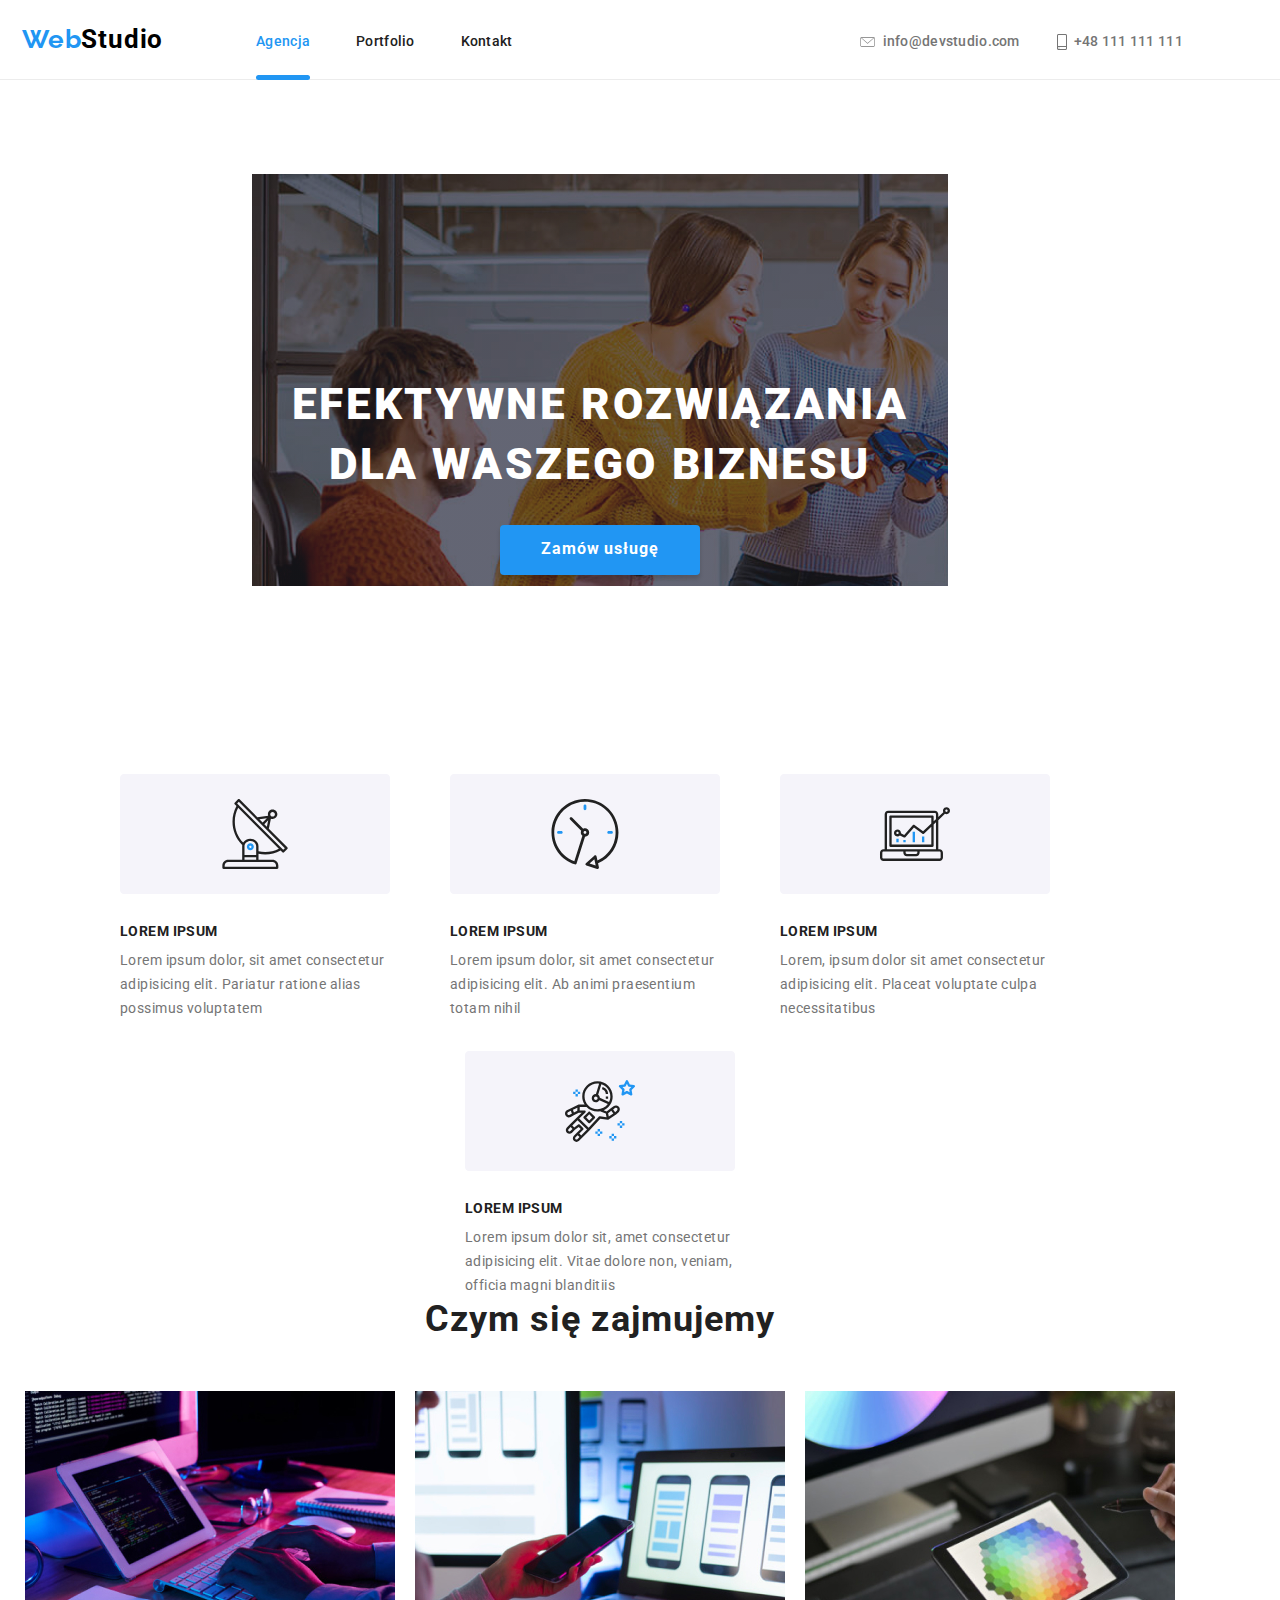
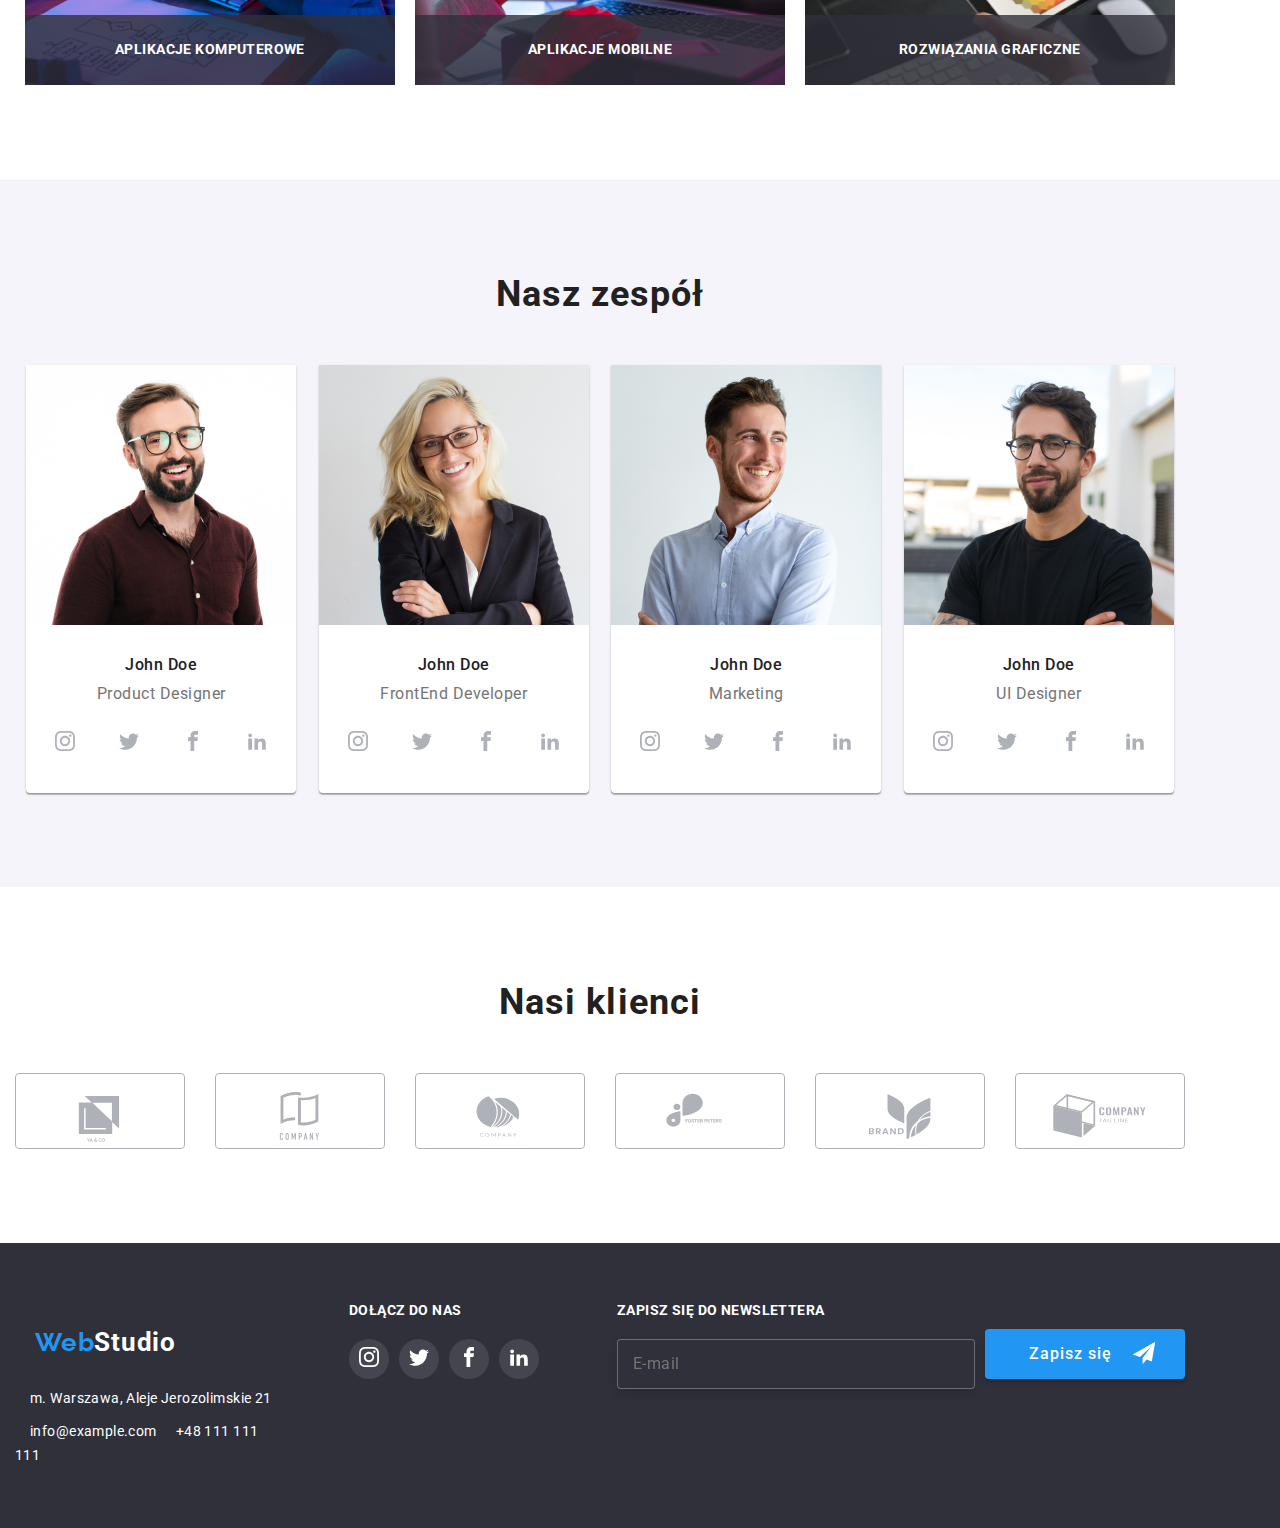
==== index.html @ b89a32fb "HW 08" ====
<!DOCTYPE html>
<html lang="pl">

<head>
    <meta charset="utf-8">
    <meta http-equiv="X-UA-Compatible" content="IE=edge">
    <meta name="viewport" content="width=device-width, initial-scale=1.0">
    <link rel="stylesheet" href="https://cdnjs.cloudflare.com/ajax/libs/modern-normalize/1.0.0/modern-normalize.min.css">
    <link rel="preconnect" href="https://fonts.googleapis.com"> 
    <link rel="preconnect" href="https://fonts.gstatic.com" crossorigin> 
    <link href="https://fonts.googleapis.com/css2?family=Anek+Latin:wght@700&family=Raleway:wght@700&family=Roboto:wght@400;500;700;900&display=swap" rel="stylesheet">
    <link rel="stylesheet" href="css/main.min.css">
    <title>WebStudio</title>
</head>

<body class="center">
    
    <!--HEADER-->

    <header class="header">
        <div class="container header__links">
            <a class="logo" href="index.html" target="_self"><span class="logo__link">Web</span>Studio</a>
            <nav class="nav">    
                <ul class="nav-list list">
                    <li>
                        <a class="nav-list__item nav-list__item--active" href="index.html">Agencja</a>
                    </li>
                    <li>
                        <a class="nav-list__item" href="portfolio.html" target="_self">Portfolio</a>
                    </li>
                    <li>
                        <a class="nav-list__item" href="#">Kontakt</a>
                    </li>
                </ul>
            </nav>
            <div>
                <ul class="contacts list">
                    <li> 
                        <a class="contacts__link" href="mailto:info@devstudio.com">
                            <svg class="icon contacts__icon--mail" width="25" height="20" viewBox="0 0 25 20">
                                <use href="./images/icons.svg#icon-mail-envelope-closed"></use>
                            </svg>
                            info@devstudio.com
                        </a>
                    </li>
                    <li>
                        <a class="contacts__link" href="tel:+48111111111"> 
                            <svg class="icon contacts__icon" width="20" height="16" viewBox="0 0 20 16">
                                <use href="./images/icons.svg#icon-smartphone"></use>
                            </svg>
                            +48 111 111 111
                        </a>
                    </li>
                </ul>
            </div>
            <button type="button" class="js-open-menu"><svg class="menu__open-btn"><use href="./images/icons.svg#icon-menu_40px"></use></svg></button>
        </div>

        <!-- MENU MOBILE-->

        <div class="js-menu-container">
            <button type="button" class="js-close-menu"><svg class="menu__button-icon"><use href="./images/icons.svg#icon-close-24px"></use></svg></button>  
            <nav>
                <ul class="mobile-nav">
                    <li><a href="index.html"class="mobile-nav__item">Agencja</a></li>
                    <li><a href="portfolio.html"class="mobile-nav__item">Portfolio</a></li>
                    <li><a href="#" class="mobile-nav__item">Kontakt</a></li>
                </ul>
            </nav>
            <div>
                <ul>
                    <li>
                        <a href="tel:+48111111111" class="menu__contact menu__contact--tel">+48 111 111 111</a>
                    </li>
                    <li>
                        <a href="mailto:info@devstudio.com" class="menu__contact menu__contact--mail">info@devstudio.com</a>
                    </li>
                </ul>
            </div>
            <ul class="menu__socials">
                <li><a href="#" class="menu__socials--item menu__socials--item-first">Instagram</a></li>
                <li><a href="#" class="menu__socials--item">Twitter</a></li>
                <li><a href="#" class="menu__socials--item">Facebook</a></li>
                <li><a href="#" class="menu__socials--item menu__socials--item-last">LinkedIn</a></li>
            </ul>        
        </div>
    </header>

    <!--GŁÓWNA ZAWARTOŚĆ STRONY-->
    
    <main>
        <div class="container">
            <section class="solution section">
                <div class="solution__background">
                    <h1 class="solution__header">EFEKTYWNE ROZWIĄZANIA DLA WASZEGO BIZNESU</h1>
                    <button class="solution-button" type="button"data-modal-open>Zamów usługę </button>
                </div>
                <div class="modal is-hidden" data-modal>
                    <section class="modal__content">
                        <button class="modal-exit" data-modal-close>X</button>
                        <h2 class="modal__title">Zostaw swoje dane w formularzu poniżej</h2>
                        <form name="signup-form" autocomplete="on">
                            <label>
                                <span class="modal__text">Imię</span>
                                <input type="text" name="name" class="modal__box"/>
                                <svg class="modal__name-icon">
                                    <use href="./images/icons.svg#icon-person-black-18dp-1"></use>
                                </svg>
                            </label>
                            <label>
                                <span class="modal__text">Telefon</span>
                                <input type="tel" name="phone" class="modal__box"/>
                                <svg class="modal__phone-icon">
                                    <use href="./images/icons.svg#icon-phone-black-18dp-1"></use>
                                </svg>
                            </label> 
                            <label>
                                <span class="modal__text">Email</span>
                                <input type="email" name="email" class="modal__box"/>
                                <svg class="modal__email-icon">
                                    <use href="./images/icons.svg#icon-email-black-18dp-1"></use>
                                </svg>
                            </label>
                            <label>
                                <span class="modal__text">Komentarz</span>   
                                <textarea name="feedback" rows="6" placeholder="Wprowadź tekst" class="modal__textarea"></textarea>
                            </label>
                            <label class="modal-checkbox">
                                <span class="modal-checkbox__text">Oświadczam iż akceptuję <a href="" class="modal-checkbox__link">Regulamin</a> i <a href="" class="modal-checkbox__link">Politykę Prywatności</a>.</span>
                                <input type="checkbox" name="statut" value="Oświadczam iż akceptuję Regulamin i Politykę Prywatności."/>
                                <span class="checkmark">
                                    <svg class="modal-checkbox__icon" viewbox="0 0 34 32">
                                        <use href="./images/icons.svg#icon-icon-check"></use>
                                    </svg>
                                </span>
                            </label>
                            <div class="modal-button">
                                <button type="submit" class="modal-button__label">Wyślij</button>
                            </div>
                        </form>
                    </section>
                </div>
            </section>
        </div>        

        <section class="lorem section">
            <div class="container">
                <ul class="lorem__list list">
                    <li class="lorem__item">
                        <div class="lorem__icon">
                            <svg width="270" height="120" viewBox="0 0 72 32">
                                <use href="./images/icons.svg#icon-Group-1"></use>
                            </svg>
                        </div>
                        <h4 class="lorem__title">LOREM IPSUM</h4>
                        <p class="lorem__description">
                        Lorem ipsum dolor, sit amet consectetur adipisicing elit. Pariatur ratione alias possimus voluptatem </p>
                    </li>
                    <li class="lorem__item">
                        <div class="lorem__icon">
                            <svg width="270" height="120" viewBox="0 0 72 32">
                                <use href="./images/icons.svg#icon-Group-2"></use>
                            </svg>
                        </div>
                        <h4 class="lorem__title">LOREM IPSUM</h4>
                        <p class="lorem__description">
                        Lorem ipsum dolor, sit amet consectetur adipisicing elit. Ab animi praesentium totam nihil</p>
                    </li>
                    <li class="lorem__item">
                        <div class="lorem__icon">
                            <svg width="270" height="120" viewBox="0 0 72 32">
                                <use href="./images/icons.svg#icon-Group-3"></use>
                            </svg>
                        </div>
                        <h4 class="lorem__title">LOREM IPSUM</h4>
                        <p class="lorem__description">
                        Lorem, ipsum dolor sit amet consectetur adipisicing elit. Placeat voluptate culpa necessitatibus</p>
                    </li>
                    <li class="lorem__item">
                        <div class="lorem__icon">
                            <svg width="270" height="120" viewBox="0 0 72 32">
                                <use href="./images/icons.svg#icon-Group-4"></use>
                            </svg>
                        </div>
                        <h4 class="lorem__title">LOREM IPSUM</h4>
                        <p class="lorem__description">
                        Lorem ipsum dolor sit, amet consectetur adipisicing elit. Vitae dolore non, veniam, officia magni blanditiis </p>
                    </li>
                </ul>
            </div>
        </section> 
        
        <section class="specialize section">
            <div class="container">
                <h2 class="specialize__title">Czym się zajmujemy</h2>
                <ul class="specialize__list list">
                    <li>
                        <figure class="specialize__img">
                            <img 
                            src="./images/img-5.jpg"
                            alt="programowanie strony"
                            srcset="./images/desktop_computer-application.jpg 1x, ./images/desktop_computer-application@2x.jpg 2x"
                            width="370"
                            height="294"/>
                            <figcaption class="specialize__desc">Aplikacje komputerowe</figcaption>
                        </figure>
                    </li>
                    <li>
                        <figure class="specialize__img">
                            <img 
                            src="./images/img-2.jpg"
                            alt="sprawdzanie na innych urządzeniach"
                            srcset="./images/desktop_mobile-application.jpg 1x, ./images/desktop_mobile-application@2x.jpg 2x"
                            width="370"
                            height="294"/>
                            <figcaption class="specialize__desc">Aplikacje mobilne</figcaption>
                        </figure>
                    </li>
                    <li>
                        <figure class="specialize__img">
                            <img 
                            src="./images/img-6.jpg"
                            alt="sprawdzanie kolorów"
                            srcset="./images/desktop_grafika.jpg 1x, ./images/desktop_grafika@2x.jpg 2x"
                            width="370"
                            height="294"/>
                            <figcaption class="specialize__desc">Rozwiązania graficzne</figcaption>
                        </figure>
                    </li>
                </ul>
            </div>
        </section>

       <!--Nasz zespół-->

        <section class="team section">
            <div class="container">
                <h2 class="team__title">Nasz zespół</h2>
                <ul class="team__list list">
                    <li class="team__item">
                        <figure>
                            <picture>
                                <source srcset="./images/product-designer/mobile_product-designer.jpg 1x, ./images/product-designer/mobile_product-designer@2x.jpg 2x" media="(max-width:767px)"/>
                                <source srcset="./images/product-designer/tablet_product-designer.jpg 1x, ./images/product-designer/tablet_product-designer@2x.jpg 2x" media="(max-width:1199px)"/>
                                <source srcset="./images/product-designer/desktop_product-designer.jpg 1x, ./images/product-designer/desktop_product-designer@2x.jpg 2x" media="(min-width:1200px)"/>   
                                <img class="no-gap team__media" src="./images/product-designer/mobile_product-designer.jpg" alt="team-product-designer"/> 
                            </picture>
                            <figcaption>
                                <h4 class="team-member">John Doe</h4>
                                <p class="team-member__description">Product Designer</p>
                            </figcaption>
                            <div>
                                <ul class="social-media">
                                    <li class="social-media__item">
                                        <svg class="social-media__logo" width="20px" height="20px" viewBox="0 0 32 32">
                                            <use href="./images/icons.svg#icon-instagram"></use>
                                        </svg>
                                    </li>
                                    <li class="social-media__item">
                                        <svg class="social-media__logo" width="20px" height="20px" viewBox="0 0 32 32">
                                            <use href="./images/icons.svg#icon-twitter"></use>
                                        </svg>
                                    </li>
                                    <li class="social-media__item">
                                        <svg class="social-media__logo" width="20px" height="20px" viewBox="0 0 32 32">
                                            <use href="./images/icons.svg#icon-facebook"></use>
                                        </svg>
                                    </li>
                                    <li class="social-media__item">
                                        <svg class="social-media__logo" width="20px" height="20px" viewBox="0 0 32 32">
                                            <use href="./images/icons.svg#icon-linkedin2"></use>
                                        </svg>
                                    </li>
                                </ul>
                            </div>
                        </figure>
                    </li>
                    <li class="team__item">
                        <figure>
                            <picture>
                                <source srcset="./images/frontend-developer/mobile_frontend-developer.jpg 1x, ./images/frontend-developer/mobile_frontend-developer@2x.jpg 2x" media="(max-width:767px)"/>
                                <source srcset="./images/frontend-developer/tablet_frontend-developer.jpg 1x, ./images/frontend-developer/tablet_frontend-developer@2x.jpg 2x" media="(max-width:1199px)"/>
                                <source srcset="./images/frontend-developer/desktop_frontend-developer.jpg 1x, ./images/frontend-developer/desktop_frontend-developer@2x.jpg 2x" media="(min-width:1200px)"/>
                                <img class="no-gap team__media" src="./images/frontend-developer/mobile_frontend-developer.jpg" alt="Kobieta - Programista Frontendu"/>
                            </picture>
                            <figcaption>
                                <h4 class="team-member">John Doe</h4>
                                <p class="team-member__description">FrontEnd Developer</p>
                            </figcaption>
                            <div>
                                <ul class="social-media">
                                    <li class="social-media__item">
                                        <svg class="social-media__logo" width="20px" height="20px" viewBox="0 0 32 32">
                                            <use href="./images/icons.svg#icon-instagram"></use>
                                        </svg>
                                    </li>
                                    <li class="social-media__item">
                                        <svg class="social-media__logo" width="20px" height="20px" viewBox="0 0 32 32">
                                            <use href="./images/icons.svg#icon-twitter"></use>
                                        </svg>
                                    </li>
                                    <li class="social-media__item">
                                        <svg class="social-media__logo" width="20px" height="20px" viewBox="0 0 32 32">
                                            <use href="./images/icons.svg#icon-facebook"></use>
                                        </svg>
                                    </li>
                                    <li class="social-media__item">
                                        <svg class="social-media__logo" width="20px" height="20px" viewBox="0 0 32 32">
                                            <use href="./images/icons.svg#icon-linkedin2"></use>
                                        </svg>
                                    </li>
                                </ul>
                            </div>
                        </figure>
                    </li>
                    <li class="team__item">
                        <figure>
                            <picture>
                                <source srcset="./images/marketing/mobile_marketing.jpg 1x, ./images/marketing/mobile_marketing@2x.jpg 2x" media="(max-width:767px)"/>
                                <source srcset="./images/marketing/tablet_marketing.jpg 1x, ./images/marketing/tablet_marketing@2x.jpg 2x" media="(max-width:1199px)"/>
                                <source srcset="./images/marketing/desktop_marketing.jpg 1x, ./images/marketing/desktop_marketing@2x.jpg 2x" media="(min-width:1200px)"/>
                                <img class="no-gap team__media" src="./images/marketing/mobile_marketing.jpg" alt="John Doe - Marketingowiec"/>
                            </picture>
                            <figcaption>
                                <h4 class="team-member">John Doe</h4>
                                <p class="team-member__description">Marketing</p>
                            </figcaption>
                            <div>
                                <ul class="social-media">
                                    <li class="social-media__item">
                                        <svg class="social-media__logo" width="20px" height="20px" viewBox="0 0 32 32">
                                            <use href="./images/icons.svg#icon-instagram"></use>
                                        </svg>
                                    </li>
                                    <li class="social-media__item">
                                        <svg class="social-media__logo" width="20px" height="20px" viewBox="0 0 32 32">
                                            <use href="./images/icons.svg#icon-twitter"></use>
                                        </svg>
                                    </li>
                                    <li class="social-media__item">
                                        <svg class="social-media__logo" width="20px" height="20px" viewBox="0 0 32 32">
                                            <use href="./images/icons.svg#icon-facebook"></use>
                                        </svg>
                                    </li>
                                    <li class="social-media__item">
                                        <svg class="social-media__logo" width="20px" height="20px" viewBox="0 0 32 32">
                                            <use href="./images/icons.svg#icon-linkedin2"></use>
                                        </svg>
                                    </li>
                                </ul>
                            </div>    
                        </figure>
                    </li>
                    <li class="team__item">
                        <figure>
                            <picture>
                                <source srcset="./images/ui-designer/mobile_ui-designer.jpg 1x, ./images/ui-designer/mobile_ui-designer@2x.jpg 2x" media="(max-width:767px)"/>
                                <source srcset="./images/ui-designer/tablet_ui-designer.jpg 1x, ./images/ui-designer/tablet_ui-designer@2x.jpg 2x" media="(max-width:1199px)"/>
                                <source srcset="./images/ui-designer/desktop_ui-designer.jpg 1x, ./images/ui-designer/desktop_ui-designer@2x.jpg 2x" media="(min-width:1200px)"/>
                                <img class="no-gap team__media" src="./images/ui-designer/mobile_ui-designer.jpg" alt="John Doe - Designer UI"/>
                            </picture>
                            <figcaption>
                                <h4 class="team-member">John Doe</h4>
                                <p class="team-member__description">UI Designer</p>
                            </figcaption>
                            <div>
                                <ul class="social-media">
                                    <li class="social-media__item">
                                        <svg class="social-media__logo" width="20px" height="20px" viewBox="0 0 32 32">
                                            <use href="./images/icons.svg#icon-instagram"></use>
                                        </svg>
                                    </li>
                                    <li class="social-media__item">
                                        <svg class="social-media__logo" width="20px" height="20px" viewBox="0 0 32 32">
                                            <use href="./images/icons.svg#icon-twitter"></use>
                                        </svg>
                                    </li>
                                    <li class="social-media__item">
                                        <svg class="social-media__logo" width="20px" height="20px" viewBox="0 0 32 32">
                                            <use href="./images/icons.svg#icon-facebook"></use>
                                        </svg>
                                    </li>
                                    <li class="social-media__item">
                                        <svg class="social-media__logo" width="20px" height="20px" viewBox="0 0 32 32">
                                            <use href="./images/icons.svg#icon-linkedin2"></use>
                                        </svg>
                                    </li>
                                </ul>
                            </div>
                        </figure>
                    </li>
                </ul>
            </div>
        </section> 

    <!--Nasi klienci-->

        <section class="clients section">
            <div class="container">
                <h2 class="clients__title">Nasi klienci</h2>
                <ul class="clients__list list">
                    <li class="clients__item">
                        <svg width="168" height="74">
                            <use href="./images/icons.svg#icon-Client-1"></use>
                        </svg>
                    </li>
                    <li class="clients__item">
                        <svg width="168" height="74">
                            <use href="./images/icons.svg#icon-Client-2"></use>
                        </svg>
                    </li>
                    <li class="clients__item">
                        <svg width="168" height="74">
                            <use href="./images/icons.svg#icon-Client-3"></use>
                        </svg>
                    </li>
                    <li class="clients__item">
                        <svg width="168" height="74">
                            <use href="./images/icons.svg#icon-Client-4"></use>
                        </svg>
                    </li>
                    <li class="clients__item">
                        <svg width="168" height="74">
                            <use href="./images/icons.svg#icon-Client-5"></use>
                        </svg>
                    </li>
                    <li class="clients__item">
                        <svg width="168" height="74">
                            <use href="./images/icons.svg#icon-Client-6"></use>
                        </svg>
                    </li>
                </ul>
            </div>
        </section>
    </main>

    <!--FOOTER-->

    <footer class="footer">
        <div class="container footer-section">
            <ul class="footer-section__tablet">
                <li class="tablet__section">
                    <section>
                        <h2 class="footer-logo">
                            <a class="logo" href="index.html"><span class="logo__link">Web</span><span class="logo__link--white">Studio</span></a>
                        </h2>
                        <address class="footer__address"> m. Warszawa, Aleje Jerozolimskie 21</address>
                        <a class="footer-section__item--contact" href="mailto:info@example.com">info@example.com</a>
                        <a class="footer-section__item--contact" href="tel:+48111111111">+48 111 111 111</a>
                    </section>
                    <section class="footer__social-media">
                        <p class="footer__title">DOŁĄCZ DO NAS</p>
                        <div>
                            <ul class="footer__social-list list">
                                <li class="footer__social-item">
                                    <a>
                                        <svg width="20" height="20" viewBox="0 0 32 32">
                                            <use href="./images/icons.svg#icon-instagram"></use>
                                        </svg>
                                    </a>
                                </li>
                                <li class="footer__social-item">
                                    <a>
                                        <svg width="20" height="20" viewBox="0 0 32 32">
                                            <use href="./images/icons.svg#icon-twitter"></use>
                                        </svg>
                                    </a>
                                </li>
                                <li class="footer__social-item">
                                    <a>
                                        <svg width="20" height="20" viewBox="0 0 32 32">
                                            <use href="./images/icons.svg#icon-facebook"></use>
                                        </svg>
                                    </a>
                                </li>
                                <li class="footer__social-item">
                                    <a>
                                        <svg width="20" height="20" viewBox="0 0 32 32">
                                            <use href="./images/icons.svg#icon-linkedin2"></use>
                                        </svg>
                                    </a>
                                </li>
                            </ul>
                        </div>
                    </section> 
                </li>
                <li>   
                    <section class="newsletter">
                        <div>
                            <p class="footer__title">Zapisz się do newslettera</p>
                            <form name="newsletter" autocomplete="on"novalidate class="newsletter__form">
                                <label>
                                    <input class="newsletter__input" type="email" name="email" placeholder="E-mail"/>  
                                </label>
                                <button class="footer-btn" type="submit">
                                    <span class="footer-btn__label">Zapisz się</span>
                                    <svg class="footer-btn__icon" viewBox="0 0 34 32">
                                        <use href="./images/icons.svg#icon-icon-send"></use>
                                    </svg>
                                </button>
                            </form>    
                        </div>
                    </section>
                </li> 
            </ul>
        </div>
    </footer>
    <script src="./js/modal.js"></script>
    <script src="./js/mobile-menu.js"></script>
</body>

</html>
---- css/main.min.css ----
body{font-family:"Roboto","Raleway",sans-serif;background-color:#fff;color:#212121;width:100%}*,*:before,*:after{margin:0;padding:0;box-sizing:border-box;list-style:none;text-decoration:none;text-transform:none;border:none;outline:none}h1,h2,h3,h4,h5,h6{margin:0}li{display:list-item}.container{width:100%;max-width:1200px;padding-left:15px;padding-right:15px;display:block;justify-content:center}.section{padding:94px 0 94px 0}.center{margin:0 auto}@media screen and (min-width: 320px)and (max-width: 767px){.container{min-width:320px;max-width:480px}}@media screen and (min-width: 768px)and (max-width: 1199px){.container{max-width:768px}}@media screen and (min-width: 1200px){.container{max-width:1200px}}.aside-list{display:flex;gap:8px;padding-bottom:50px;padding-left:15px;padding-right:15px;justify-content:center}.aside-list__button{font-family:"Roboto";font-weight:500;font-size:16px;line-height:1.6;text-align:center;border-radius:4px;background-color:#f5f4fa;color:#212121;letter-spacing:.03em;padding-top:6px;padding-bottom:6px;padding-left:22px;padding-right:22px;border:0px;cursor:pointer;transition:color 250ms,background 250ms,box-shadow 250ms;transition-timing-function:cubic-bezier(0.4, 0, 0.2, 1)}.aside-list__button:hover,.aside-list__button:focus{background-color:#2196f3;color:#fff;border-radius:4px;box-shadow:0px 1px 3px rgba(0,0,0,.12),0px 1px 1px rgba(0,0,0,.14),0px 2px 1px rgba(0,0,0,.2)}@media screen and (min-width: 320px)and (max-width: 767px){.aside-list{flex-wrap:wrap;justify-content:flex-start}.aside-list__button{margin-top:7px;margin-bottom:0px}}@media screen and (min-width: 1200px){.aside-list__button{margin-top:94px;margin-bottom:50px}}.checkmark{height:15px;width:16px;background-color:#fff;border:2px solid #000;position:absolute;top:3px;left:55px;cursor:pointer;border-radius:2px}.clients{background-color:#fff}.clients__title{text-align:center;font-family:"Roboto";font-weight:700;font-size:36px;letter-spacing:.03em;line-height:1.16;margin:0;padding-bottom:50px}.clients__list{display:flex;flex-direction:row;justify-content:center}.clients__item{display:flex;border:solid #afb1b8 1px;border-radius:4px;width:74;height:32;justify-content:center;align-items:center;cursor:pointer;fill:#afb1b8;transition:fill 250ms,border 250ms;transition-timing-function:cubic-bezier(0.4, 0, 0.2, 1)}.clients__item:not(:last-child){margin-right:30px}.clients__item:hover,.clients__item:focus{fill:#2196f3;cursor:pointer;border:solid #2196f3 1px;transition:fill 250ms,border 250ms;transition-timing-function:cubic-bezier(0.4, 0, 0.2, 1)}.clients__item svg{width:168px}@media screen and (min-width: 320px)and (max-width: 767px){.clients__item{width:210px}}@media screen and (min-width: 768px)and (max-width: 1199px){.clients__item{width:226px}}@media screen and (min-width: 1200px){.clients__title{font-size:36px;line-height:1.17;padding-bottom:50px}}.contacts{display:flex;padding-left:345px;padding-right:0px;padding-top:32px;padding-bottom:32px;gap:30px;justify-self:center}.contacts__icon{margin:2px;fill:currentColor}.contacts__link{text-decoration:none;color:#757575;fill:#757575;line-height:1.1;font-size:14px;font-weight:500;font-family:"Roboto";letter-spacing:.02em;display:flex;align-items:center;transition:color 250ms,fill 250ms;transition-timing-function:cubic-bezier(0.4, 0, 0.2, 1)}.contacts__link:focus,.contacts__link:hover{color:#2196f3;fill:#2196f3}@media screen and (min-width: 320px)and (max-width: 767px){.contacts{display:none}}@media screen and (min-width: 768px)and (max-width: 1199px){.contacts{display:inline-block;margin-left:100px}.contacts__link{padding-top:0px;padding-bottom:0px;font-size:12px}.contacts__icon--mail{padding-top:21px;padding-right:0px;padding-left:0px;padding-bottom:10px}}.footer-btn{height:50px;width:200px;color:#fff;background-color:#2196f3;border-radius:4px;font-family:"Roboto";font-weight:500;font-size:16px;line-height:1.6;letter-spacing:.06em;text-align:center;padding:2px 25px 5px 25px;margin-left:10px;border:none;display:inline-flex;justify-content:center;box-shadow:0px 4px 4px rgba(0,0,0,.15);cursor:pointer;transition:color 250ms,background 250ms,box-shadow 250ms;transition-timing-function:cubic-bezier(0.4, 0, 0.2, 1)}.footer-btn:hover{transform:scale(1.1)}.footer-btn__label{padding:10px 20px 10px 15px}.footer-btn__icon{fill:#fff;height:24px;width:24px;margin-top:10px}.footer{background-color:#2f303a}.footer__address{font-style:normal;font-family:"Roboto";display:block;padding-bottom:9px;padding-left:15px;color:#fff;font-size:14px;font-weight:400;line-height:1.7;letter-spacing:.03em}.footer__title{font-family:"Roboto";font-size:14px;font-weight:700;line-height:1.14;letter-spacing:.03em;text-transform:uppercase;color:#fff;margin:0}.footer-section{display:flex;align-items:baseline;padding-top:60px;padding-bottom:60px}.footer-section__item--contact{color:#fff;line-height:1.7;font-family:"Roboto";font-size:14px;font-weight:400;text-decoration:none;letter-spacing:.03em;padding-left:15px;transition:color 250ms;transition-timing-function:cubic-bezier(0.4, 0, 0.2, 1)}.footer-section__item--contact:hover{text-decoration:underline}.footer-section__item:hover,.footer-section__item:focus{color:#2196f3}@media screen and (min-width: 320px)and (max-width: 767px){.footer-section{display:block}.footer__address{padding-top:8px}.footer__title{padding-top:60px}}@media screen and (min-width: 768px)and (max-width: 1199px){.footer-section__item--contact{padding-top:8px}.footer-section__tablet{display:flex;flex-direction:column}.tablet__section{display:flex;flex-direction:row;justify-content:space-between;margin-bottom:60px}.footer__address{padding-left:61px}}@media screen and (min-width: 1200px){.footer-section{padding-bottom:60px}.footer-section__item--contact{padding-top:8px;text-align:left}.footer__address{text-align:left}.footer__title{text-align:left}.footer-section__tablet{display:flex;flex-direction:row}.tablet__section{display:flex;flex-direction:row;justify-content:space-between;margin-bottom:0px}}.header{background-color:#fff;height:80px;border-bottom:1px solid #ececec}.header__links{display:flex}@media screen and (min-width: 320px)and (max-width: 767px){.header{height:60px;margin-bottom:60px}.header__links{display:flex;justify-content:space-between}}@media screen and (min-width: 768px)and (max-width: 1199px){.header{margin-bottom:60px}.header__links{justify-content:space-between}}input::placeholder{font-family:"Roboto";font-size:16px;font-weight:400;line-height:20px;letter-spacing:.03em;text-align:left}input:-webkit-autofill,input:-webkit-autofill:hover,input:-webkit-autofill:focus,input:-webkit-autofill:active{transition:background-color 5000s ease-in-out 0s}input:-webkit-autofill{-webkit-text-fill-color:#fff !important}.logo{font-family:"Roboto",sans-serif;font-size:26px;font-weight:700;color:#000;padding-left:5px;padding-top:24px;padding-bottom:24px;display:block;letter-spacing:.03em}.logo__link{text-decoration:none;letter-spacing:.03em;font-family:"Raleway";font-size:26px;line-height:1.2;color:#2196f3}.logo__link--white{color:#fff}.footer-logo{padding-bottom:5px;padding-left:15px}@media screen and (min-width: 320px)and (max-width: 767px){.logo{padding-top:16px;padding-bottom:16px}.footer-logo{display:flex;justify-content:center}}@media screen and (min-width: 768px)and (max-width: 1199px){.logo{padding-right:83px}.footer-logo{padding-left:100px}}@media screen and (min-width: 1200px){.logo{font-size:26px;line-height:1.19}}.lorem{background-color:#fff}.lorem__title{font-family:"Roboto";font-size:14px;font-weight:700;line-height:1.1;text-transform:uppercase;letter-spacing:.03em;padding-top:30px;margin:0}.lorem__icon{display:flex;justify-content:center;align-items:center;border-radius:4px;width:270;height:120}.lorem__list{display:flex;padding-left:15px;padding-right:15px;justify-content:space-around}.lorem__description{color:#757575;font-size:14px;line-height:1.7;letter-spacing:.03em;font-weight:400;margin-top:10px;margin-bottom:0}.lorem__item:not(:last-child){padding-right:30px}@media screen and (min-width: 320px)and (max-width: 767px){.lorem{padding-top:30px;padding-bottom:60px}.lorem__icon{margin-top:30px;width:450px}.lorem__title{width:450px;text-align:center;justify-content:center}.lorem__description{width:450px}}@media screen and (min-width: 768px)and (max-width: 1199px){.lorem{padding-top:60px;padding-bottom:60px}.lorem__icon{width:354px}.lorem__list{display:flex;flex-direction:row;flex-wrap:wrap;justify-content:center;gap:30px}.lorem__description{width:354px}}@media screen and (min-width: 1200px){.lorem{padding-bottom:0px}.lorem__icon{width:270px}.lorem__list{display:flex;flex-direction:row;flex-wrap:wrap;justify-content:center;gap:30px}.lorem__description{width:270px}}.js-menu-container{width:100vw;height:100vh;border:none;padding-left:40px;z-index:999;background:#fff;transform:translateX(0);visibility:hidden;transition-property:transform,visibility;transition-duration:250ms;transition-timing-function:ease-in-out;position:fixed;top:0;right:0}.js-menu-container .is-open{transform:translateX(100%)}.is-open{visibility:visible}.js-close-menu{background:#fff}.js-open-menu{background:#fff;height:60px;padding-top:10px;padding-bottom:10px}.menu__button-icon{fill:#000;border:none;height:18.6666698456px;width:18.6666698456px;margin-top:21px;margin-left:396px;margin-right:25.33px}.menu__button-icon:hover,.menu__button-icon:focus{fill:#2196f3}.mobile-nav__item{display:inline-block;font-family:"Roboto";font-weight:500;font-size:40px;line-height:1.175;text-align:center;letter-spacing:.02em;color:#212121}.mobile-nav__item:hover,.mobile-nav__item:focus{color:#2196f3}.mobile-nav__item:first-child{padding-top:18px}.mobile-nav__item:nth-child(3){padding-top:36px}.menu__contact{display:inline-block;font-family:"Roboto";font-weight:500;letter-spacing:.02em}.menu__contact--tel{font-size:34px;line-height:1.176;color:#2196f3;padding-top:302px}.menu__contact--mail{font-size:24px;line-height:1.167;color:#757575;padding-top:32px;padding-bottom:64px}.menu__socials{display:flex;flex-direction:row}.menu__socials--item{font-family:"Roboto";font-style:normal;font-weight:500;font-size:18px;line-height:1.222;letter-spacing:.02em;color:#2196f3;padding-left:10px;padding-right:10px;border-right:1px solid rgba(33,33,33,.2)}.menu__socials--item--first{padding-left:0px}.menu__socials--item--last{border-right:none}.modal-button{margin-top:30px;margin-bottom:40px;display:flex;justify-content:center}.modal-button:hover{transform:scale(1.1)}.modal-button__label{width:200px;height:50px;background:#2196f3;box-shadow:0px 4px 4px rgba(0,0,0,.15);border:none;border-radius:4px;font-family:"Roboto";font-style:normal;font-weight:700;font-size:16px;line-height:30px;cursor:pointer;text-align:center;justify-content:center;letter-spacing:.06em;color:#fff;transition-duration:250ms;transition-timing-function:cubic-bezier(0.4, 0, 0.2, 1);transition-property:transform}@media screen and (min-width: 320px)and (max-width: 767px){.menu__open-btn{width:40px;height:40px;background:#fff;fill:#000}.menu__open-btn:hover,.menu__open-btn:focus{fill:#2196f3}}@media screen and (min-width: 768px)and (max-width: 1199px){.menu__open-btn{display:none}}@media screen and (min-width: 1200px){.menu__open-btn{display:none}}.modal-checkbox{display:block;position:relative;cursor:pointer;margin-top:20px}.modal-checkbox input{opacity:0;cursor:pointer;height:0;width:0}.modal-checkbox__text{font-family:"Roboto";font-style:normal;font-weight:400;font-size:14px;line-height:24px;letter-spacing:.03em;color:#757575;text-shadow:0px 4px 4px rgba(0,0,0,.25);margin-left:80px;cursor:default}.modal-checkbox__link{color:#2196f3;text-decoration:underline;cursor:pointer}.modal-checkbox__icon{height:15px;width:16px;visibility:hidden}.modal-checkbox input:checked~.checkmark .modal-checkbox__icon{background-color:#2196f3;border:none;border-radius:2px;visibility:visible;position:absolute;top:-2px;left:-2px}@media screen and (min-width: 1200px){.modal-checkbox__text{font-size:14px}}.modal-exit{position:absolute;top:8px;right:8px;width:30px;height:30px;background-color:#fff;border:1px solid rgba(0,0,0,.1);border-radius:50%;cursor:pointer;transition:background-color 250ms,color 250ms,box-shadow 250ms;transition-timing-function:cubic-bezier(0.4, 0, 0.2, 1)}.modal-exit:hover{background-color:#2196f3;color:#fff;box-shadow:0px 1px 3px rgba(0,0,0,.12),0px 1px 1px rgba(0,0,0,.14),0px 2px 1px rgba(0,0,0,.2);transform:scale(1.1);transition:background-color 250ms,color 250ms,box-shadow 250ms;transition-timing-function:cubic-bezier(0.4, 0, 0.2, 1)}@media screen and (min-width: 1200px){.modal-exit{margin-left:490px}}.modal{position:fixed;top:0;left:0;width:100%;height:100%;z-index:1000;background-color:rgba(0,0,0,.2);transition:opacity 250ms,visibility 250ms;transition-timing-function:cubic-bezier(0.4, 0, 0.2, 1)}.modal__content{position:absolute;top:50%;left:50%;width:528px;height:581px;transform:translate(-50%, -50%);background-color:#fff;box-shadow:0px 1px 3px rgba(0,0,0,.12),0px 1px 1px rgba(0,0,0,.14),0px 2px 1px rgba(0,0,0,.2);border-radius:4px}.modal__title{font-family:"Roboto";font-size:20px;font-weight:500;line-height:23px;letter-spacing:.03em;text-align:center;color:#212121;padding-bottom:2px;margin-top:40px}.modal__text{font-family:"Roboto";font-size:12px;font-weight:400;line-height:14px;letter-spacing:.01em;text-align:left;color:rgba(117,117,117,.5019607843);padding-left:40px;padding-bottom:4px;padding-top:10px;display:inline-block}.modal__box{width:448px;border:1px solid rgba(33,33,33,.2);border-radius:4px;height:40px;margin-left:40px;position:relative;padding-left:42px;outline:none}.modal__box:focus{border:1px solid #2196f3}.modal__name-icon{fill:#212121;height:12px;width:12px;position:absolute;top:108px;left:50px}.modal__phone-icon{fill:#212121;height:13px;width:13px;position:absolute;top:175px;left:50px}.modal__email-icon{fill:#212121;height:12px;width:15px;position:absolute;top:243px;left:50px}.modal__textarea{width:448px;border:1px solid rgba(33,33,33,.2);border-radius:4px;height:120px;margin-left:40px;resize:none;padding-top:12px;padding-left:16px;outline:none}.modal__textarea:focus{border:1px solid #2196f3}textarea::placeholder{font-style:normal;font-weight:400;font-size:12px;line-height:14px;letter-spacing:.01em;color:rgba(117,117,117,.5)}input:focus+.modal__name-icon,input:focus+.modal__phone-icon,input:focus+.modal__email-icon{fill:#2196f3;transition-duration:250ms;transition-timing-function:cubic-bezier(0.4, 0, 0.2, 1);transition-property:fill}.is-hidden{opacity:0;pointer-events:none;visibility:hidden;transform:scale(0.5)}@media screen and (min-width: 320px)and (max-width: 767px){.modal__title{padding-left:40px;padding-right:40px}}@media screen and (min-width: 1200px){.modal__box{height:581px;width:528px}.modal__box__content{width:448px}.modal__box__textarea{width:448px}.modal__box__name-icon{position:absolute;top:108px;left:60px}.modal__box__phone-icon{position:absolute;top:175px;left:60px}.modal__box__email-icon{position:absolute;top:243px;left:60px}textarea::placeholder{font-size:12px}}.nav{padding-left:93px;padding-top:32px;padding-bottom:32px;letter-spacing:.02em}.nav-list{display:flex;padding:0;margin:0;gap:46px}.nav-list__item{font-weight:500;line-height:1.14;font-size:14px;font-family:"Roboto";text-decoration:none;letter-spacing:.02em;position:relative;transition:color 250ms;transition-timing-function:cubic-bezier(0.4, 0, 0.2, 1);color:#212121}.nav-list__item:focus,.nav-list__item:hover{color:#2196f3}.nav-list__item:hover::before,.nav-list__item:focus::before{width:100%;height:4px;border-radius:2px;background-color:#2196f3;content:"";position:absolute;top:42px}.nav-list__item--active{color:#2196f3}.nav-list__item--active::after{content:"";position:absolute;left:0;right:0;top:42px;background-color:#2196f3;height:5px;border-radius:10px 10px 10px 10px}@media screen and (min-width: 320px)and (max-width: 767px){.nav{display:none}}@media screen and (min-width: 768px)and (max-width: 1199px){.nav{gap:60px}}.newsletter{padding-left:70px}.newsletter__input{height:50px;width:358px;color:#fff;margin-top:20px;border:1px solid rgba(255,255,255,.3);border-radius:4px;background-color:#2f303a;filter:drop-shadow(0px 4px 4px rgba(0, 0, 0, 0.15));padding-left:15px}@media screen and (min-width: 320px)and (max-width: 767px){.newsletter__form{display:flex;flex-direction:column;align-items:center}}@media screen and (min-width: 768px)and (max-width: 1199px){.newsletter__form{display:flex}}@media screen and (min-width: 1200px){.newsletter{padding-left:78px}.newsletter__input{width:358px}.newsletter__form{display:flex;align-items:center}}.portfolio{background-color:#fff}.portfolio-list{display:flex;flex-direction:row;flex-wrap:wrap;gap:30px;padding:0;justify-content:center;cursor:pointer}.portfolio-list li:hover{box-shadow:0px 1px 3px rgba(0,0,0,.12),0px 1px 1px rgba(0,0,0,.14),0px 2px 1px rgba(0,0,0,.2);transition-duration:250ms;transition-timing-function:cubic-bezier(0.4, 0, 0.2, 1);cursor:pointer}.portfolio-list__figure{width:372px;position:relative}.portfolio-list__box{position:relative;overflow:hidden;height:294px}.portfolio-list__box:hover .portfolio-list__overlay{transform:translateY(0)}.portfolio-list__overlay{position:absolute;width:100%;height:100%;transform:translateY(100%);transition:transform 250ms,background-color 250ms;transition-timing-function:cubic-bezier(0.4, 0, 0.2, 1);background:rgba(33,150,243,.9)}.portfolio-list__text{font-size:18px;font-family:"Roboto";font-weight:400;padding:40px;line-height:1.55;letter-spacing:.03em;text-align:left;color:#fff}.portfolio-list__item{border-bottom:1px solid #eee;border-left:1px solid #eee;border-right:1px solid #eee;width:370px;padding-left:24px;padding-bottom:20px;padding-top:20px;background-color:#fff}.portfolio-list__title{font-weight:700;font-size:18px;font-family:"Roboto";line-height:2;color:#212121;letter-spacing:.06em}.portfolio-list__descr{font-size:16px;line-height:1.875;color:#757575;letter-spacing:.03em;padding-top:4px;font-family:"Roboto"}.no-gap{display:block}@media screen and (min-width: 320px)and (max-width: 767px){.portfolio-list{display:block}.portfolio-list__figure{width:450px;margin-top:30px}.portfolio-list__media{width:450px}.portfolio-list:nth-child(1){margin-top:40px}}@media screen and (min-width: 768px)and (max-width: 1199px){.portfolio-list{justify-content:flex-start}.portfolio-list__figure{width:354px}.portfolio-list__media{width:354px}.portfolio-list:nth-child(1),.portfolio-list:nth-child(2){margin-top:40px}}.social-media{display:flex;justify-content:center;margin:0;padding:0}.social-media__logo{fill:#afb1b8;cursor:pointer}.social-media__item{border-radius:50%;width:44px;height:44px;margin:0 10px;display:inline-flex;justify-content:center;align-items:center;background-color:#fff;transition-duration:250ms;transition-timing-function:cubic-bezier(0.4, 0, 0.2, 1);transition-property:background-color,fill}.social-media__item:hover,.social-media__item:focus{background-color:#2196f3;cursor:pointer}.social-media__item:hover .social-media__logo{fill:#fff;cursor:pointer}.social-media__item:focus .social-media__logo{fill:#fff;cursor:pointer}.footer__social-media{padding-left:70px}.footer__social-list{display:flex;padding-top:20px;gap:10px}.footer__social-item{width:40px;height:40px;border-radius:50%;background-color:rgba(255,255,255,.1);display:inline-flex;justify-content:center;align-items:center;fill:#fff;transition:background 250ms;transition-timing-function:cubic-bezier(0.4, 0, 0.2, 1)}.footer__social-item:hover,.footer__social-item:focus{fill:#fff;cursor:pointer;background-color:#2196f3}@media screen and (min-width: 320px)and (max-width: 767px){.footer__social-list{justify-content:center}.social-media{padding-bottom:24px;justify-content:center;width:450px}}@media screen and (min-width: 768px)and (max-width: 1199px){.footer__social-media{padding-left:144px;padding-right:74px}.social-media{padding-bottom:24px;justify-content:center;width:354px}}@media screen and (min-width: 1200px){.footer__social-media{padding-left:70px}.social-media{justify-content:center;width:270px}}.solution-button{font-weight:700;font-size:16px;font-family:"Roboto";line-height:1.9;width:200px;height:50px;background-color:#2196f3;color:#fff;box-shadow:0px 4px 4px rgba(0,0,0,.15);border-radius:4px;border:1px none;text-align:center;margin:0 auto;margin-top:30px;padding:0;display:block;letter-spacing:.06em;cursor:pointer;transition:color 250ms,background 250ms;transition-timing-function:cubic-bezier(0.4, 0, 0.2, 1)}.solution-button:hover{transform:scale(1.1)}.solution{display:flex;flex-direction:column;align-items:center;height:400px}.solution__background{height:600px;max-width:1600px;background-size:cover;background-position:center;background-repeat:no-repeat;background:rgba(47,48,58,.4);background-image:linear-gradient(to right, rgba(47, 48, 58, 0.4) 100%, rgba(47, 48, 58, 0.4) 100%),url(../images/mobile_header.jpg)}.solution__header{font-weight:900;font-size:44px;font-family:"Roboto";line-height:1.4;letter-spacing:.06em;border:1px none;text-transform:uppercase;color:#fff;display:block;width:696px;margin:0 auto;padding-top:100px;text-align:center}@media screen and (min-width: 320px)and (max-width: 767px){.solution__background{background-image:linear-gradient(to right, rgba(47, 48, 58, 0.4) 100%, rgba(47, 48, 58, 0.4) 100%),url(../images/mobile_header.jpg)}}@media screen and (min-width: 320px)and (max-width: 767px)and (min-device-pixel-ratio: 2),screen and (min-width: 320px)and (max-width: 767px)and (min-resolution: 192dpi),screen and (min-width: 320px)and (max-width: 767px)and (min-resolution: 2dppx){.solution__background{background-image:linear-gradient(to right, rgba(47, 48, 58, 0.4) 100%, rgba(47, 48, 58, 0.4) 100%),url(../images/mobile_header@2x.jpg)}}@media screen and (min-width: 768px)and (max-width: 1199px){.solution__background{background-image:linear-gradient(to right, rgba(47, 48, 58, 0.4) 100%, rgba(47, 48, 58, 0.4) 100%),url(../images/tablet_header.jpg)}}@media screen and (min-width: 768px)and (max-width: 1199px)and (min-device-pixel-ratio: 2),screen and (min-width: 768px)and (max-width: 1199px)and (min-resolution: 192dpi),screen and (min-width: 768px)and (max-width: 1199px)and (min-resolution: 2dppx){.solution__background{background-image:linear-gradient(to right, rgba(47, 48, 58, 0.4) 100%, rgba(47, 48, 58, 0.4) 100%),url(../images/tablet_header@2x.jpg)}}@media screen and (min-width: 1200px){.solution__background{background-image:linear-gradient(to right, rgba(47, 48, 58, 0.4) 100%, rgba(47, 48, 58, 0.4) 100%),url(../images/desktop_header.jpg)}}@media screen and (min-width: 1200px)and (min-device-pixel-ratio: 2),screen and (min-width: 1200px)and (min-resolution: 192dpi),screen and (min-width: 1200px)and (min-resolution: 2dppx){.solution__background{background-image:linear-gradient(to right, rgba(47, 48, 58, 0.4) 100%, rgba(47, 48, 58, 0.4) 100%),url(../images/desktop_header@2x.jpg)}}@media screen and (min-width: 1200px){.solution{height:600px}.solution__header{font-size:44px;line-height:1.37;padding-top:200px;width:696px}}.specialize{padding-top:0px;background-color:#fff}.specialize__list{display:flex;justify-content:space-around}.specialize__title{color:#212121;font-weight:700;font-size:36px;font-family:"Roboto";line-height:1.2;text-align:center;letter-spacing:.03em;padding-bottom:50px;margin:0}.specialize__img{margin:0;position:relative;width:370px;height:294px;display:flex}.specialize__desc{position:absolute;display:flex;width:370px;height:70px;top:224px;align-items:center;justify-content:center;z-index:2;font-weight:700;font-size:14px;line-height:1.14;letter-spacing:.03em;text-transform:uppercase;color:#fff;background:rgba(47,48,58,.8)}@media screen and (min-width: 320px)and (max-width: 767px){.specialize{display:none}}@media screen and (min-width: 768px)and (max-width: 1199px){.specialize{display:none}}.team{background-color:#f5f4fa;margin:0 auto;width:100%;height:100%}.team__title{font-weight:700;font-size:36px;font-family:"Roboto";text-align:center;letter-spacing:.03em;padding-bottom:50px;line-height:1.2;margin:0}.team__list{display:flex;justify-content:space-around}.team__item{width:270px;height:428px;background:#fff;box-shadow:0px 1px 3px rgba(0,0,0,.12),0px 1px 1px rgba(0,0,0,.14),0px 2px 1px rgba(0,0,0,.2);border-radius:0px 0px 4px 4px}.team__media{display:block}.team-member{color:#212121;text-align:center;letter-spacing:.03em;font-family:"Roboto";font-weight:500;font-size:16px;line-height:1.2;padding-top:30px;padding-bottom:10px;margin:0}.team-member__description{color:#757575;font-size:16px;font-family:"Roboto";line-height:1.2;text-align:center;letter-spacing:.03em;margin:0;display:block;padding-bottom:16px}@media screen and (min-width: 320px)and (max-width: 767px){.section{padding-bottom:60px;padding-top:60px}.team__list{display:block}.team__item{width:450px;margin-top:30px}.team__title{padding-bottom:0px}.team__media{width:450px;height:460px}}@media screen and (min-width: 768px)and (max-width: 1199px){.section{padding-bottom:60px;padding-top:60px}.team__list{flex-wrap:wrap}.team__item{width:354px}.team__title{padding-bottom:30px;padding-top:0px}.team__media{width:354px;height:374px}}@media screen and (min-width: 1200px){.team__item{width:270px}.team__title{font-size:36px;line-height:1.17}}/*# sourceMappingURL=main.min.css.map */
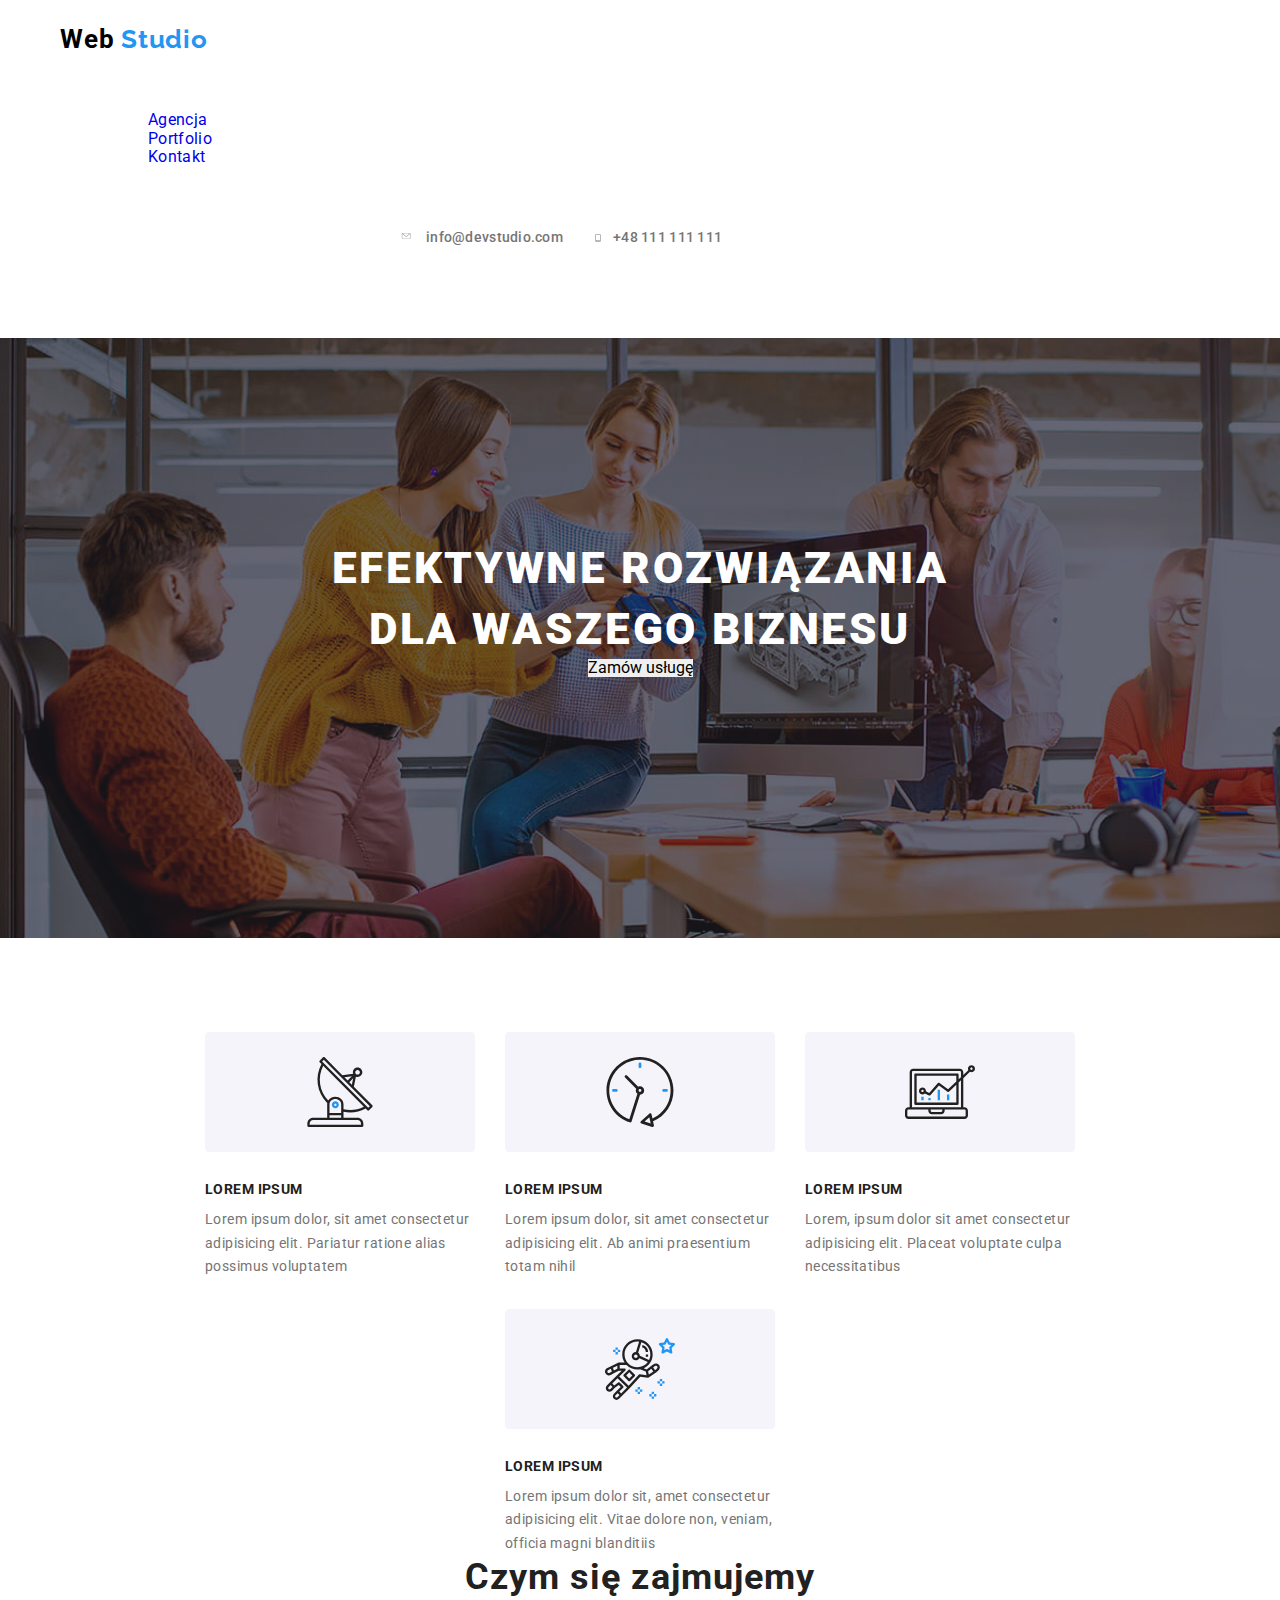
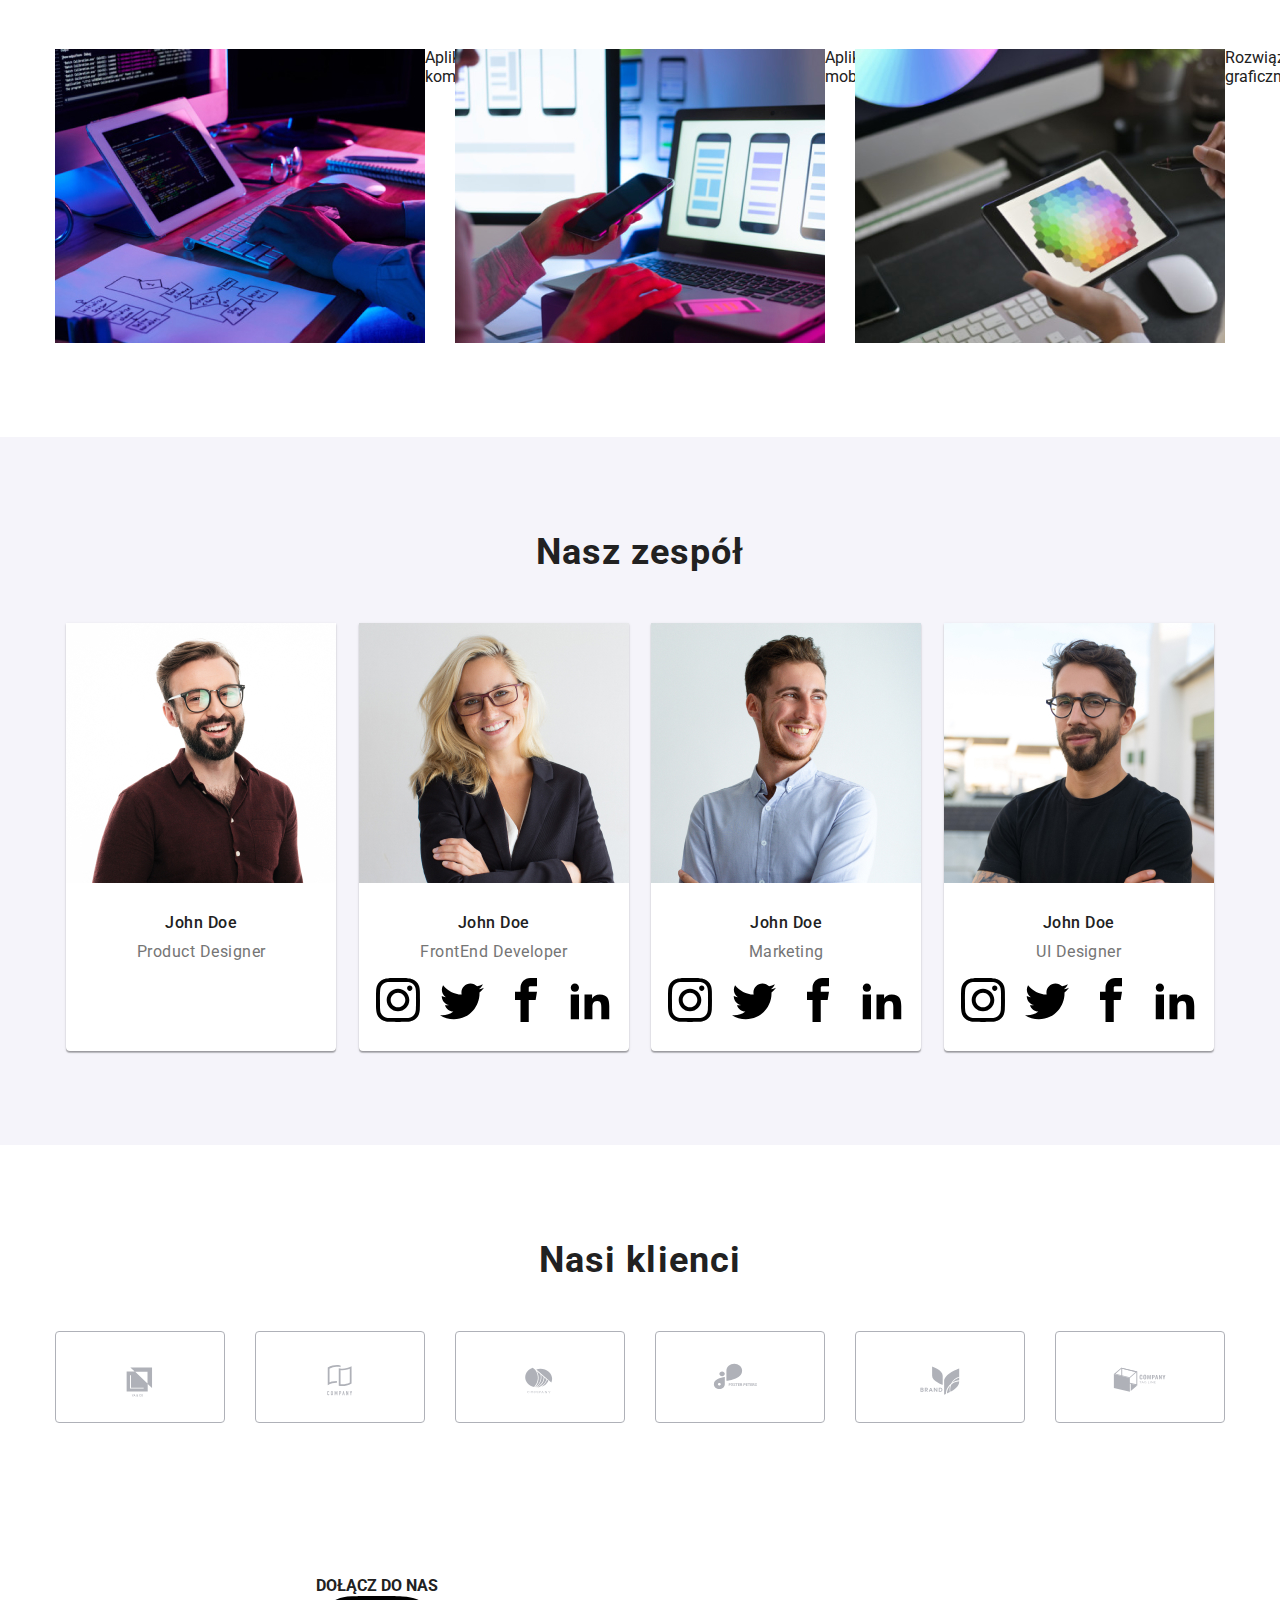
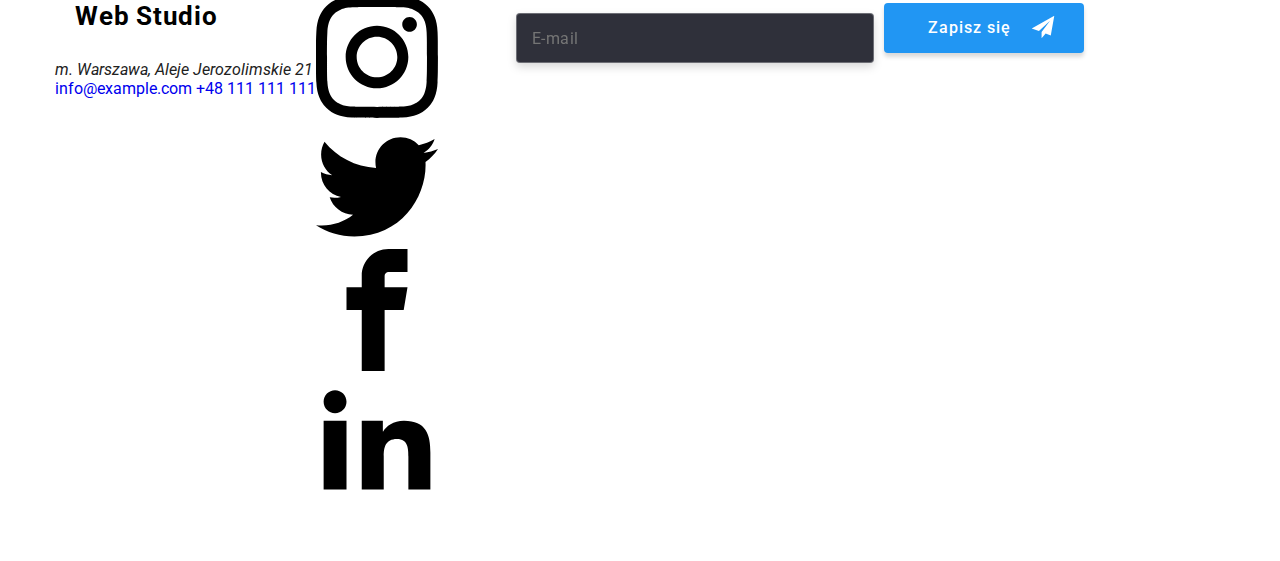
==== commit 84083a03: "updates" ====
--- a/index.html
+++ b/index.html
@@ -15,37 +15,41 @@
 
 <body class="center">
     
-    <!--HEADER-->
-
-    <header class="header">
-        <div class="container header__links">
-            <a class="logo" href="index.html" target="_self"><span class="logo__link">Web</span>Studio</a>
-            <nav class="nav">    
-                <ul class="nav-list list">
-                    <li>
-                        <a class="nav-list__item nav-list__item--active" href="index.html">Agencja</a>
-                    </li>
-                    <li>
-                        <a class="nav-list__item" href="portfolio.html" target="_self">Portfolio</a>
-                    </li>
-                    <li>
-                        <a class="nav-list__item" href="#">Kontakt</a>
+<!--HEADER-->
+
+    <header>
+        <div class="container page-header">
+            <h2 class="page-header__logo">
+                <a class="logo" href="index.html" target="_self">Web
+                    <span class="logo__link">Studio</span>
+                </a>
+            </h2>
+            <nav>    
+                <ul class="nav">
+                    <li>
+                        <a class="nav__item nav__item--active" href="index.html">Agencja</a>
+                    </li>
+                    <li>
+                        <a class="nav__item" href="portfolio.html" target="_self">Portfolio</a>
+                    </li>
+                    <li>
+                        <a class="nav__item" href="#">Kontakt</a>
                     </li>
                 </ul>
             </nav>
             <div>
-                <ul class="contacts list">
+                <ul class="contacts">
                     <li> 
-                        <a class="contacts__link" href="mailto:info@devstudio.com">
-                            <svg class="icon contacts__icon--mail" width="25" height="20" viewBox="0 0 25 20">
+                        <a class="contacts__item contacts__item--mail" href="mailto:info@devstudio.com">
+                            <svg class="contacts__icon--mail" viewBox="0 0 25 20">
                                 <use href="./images/icons.svg#icon-mail-envelope-closed"></use>
                             </svg>
                             info@devstudio.com
                         </a>
                     </li>
                     <li>
-                        <a class="contacts__link" href="tel:+48111111111"> 
-                            <svg class="icon contacts__icon" width="20" height="16" viewBox="0 0 20 16">
+                        <a class="contacts__item contacts__item--phone" href="tel:+48111111111"> 
+                            <svg class="contacts__icon--phone" viewBox="0 0 20 16">
                                 <use href="./images/icons.svg#icon-smartphone"></use>
                             </svg>
                             +48 111 111 111
@@ -53,71 +57,93 @@
                     </li>
                 </ul>
             </div>
-            <button type="button" class="js-open-menu"><svg class="menu__open-btn"><use href="./images/icons.svg#icon-menu_40px"></use></svg></button>
+            <button type="button" class="js-open-menu">
+                <svg class="menu__open-btn">
+                    <use href="./images/icons.svg#icon-menu_40px"></use>
+                </svg>
+            </button>
         </div>
 
-        <!-- MENU MOBILE-->
+<!-- MENU MOBILE-->
 
         <div class="js-menu-container">
-            <button type="button" class="js-close-menu"><svg class="menu__button-icon"><use href="./images/icons.svg#icon-close-24px"></use></svg></button>  
+            <button type="button" class="js-close-menu">
+                <svg class="menu__button-icon">
+                    <use href="./images/icons.svg#icon-close-24px"></use>
+                </svg>
+            </button>  
             <nav>
                 <ul class="mobile-nav">
-                    <li><a href="index.html"class="mobile-nav__item">Agencja</a></li>
-                    <li><a href="portfolio.html"class="mobile-nav__item">Portfolio</a></li>
-                    <li><a href="#" class="mobile-nav__item">Kontakt</a></li>
+                    <li>
+                        <a href="index.html" class="mobile-nav__item">Agencja</a>
+                    </li>
+                    <li>
+                        <a href="portfolio.html" class="mobile-nav__item">Portfolio</a>
+                    </li>
+                    <li>
+                        <a href="#" class="mobile-nav__item">Kontakt</a>
+                    </li>
                 </ul>
             </nav>
             <div>
                 <ul>
                     <li>
-                        <a href="tel:+48111111111" class="menu__contact menu__contact--tel">+48 111 111 111</a>
-                    </li>
-                    <li>
-                        <a href="mailto:info@devstudio.com" class="menu__contact menu__contact--mail">info@devstudio.com</a>
+                        <a href="tel:+48111111111" class="menu__contact menu__contact--tel"> +48 111 111 111 </a>
+                    </li>
+                    <li>
+                        <a href="mailto:info@devstudio.com" class="menu__contact menu__contact--mail"> info@devstudio.com </a>
                     </li>
                 </ul>
             </div>
             <ul class="menu__socials">
-                <li><a href="#" class="menu__socials--item menu__socials--item-first">Instagram</a></li>
-                <li><a href="#" class="menu__socials--item">Twitter</a></li>
-                <li><a href="#" class="menu__socials--item">Facebook</a></li>
-                <li><a href="#" class="menu__socials--item menu__socials--item-last">LinkedIn</a></li>
+                <li>
+                    <a href="#" class="menu__socials--item menu__socials--item-first">Instagram</a>
+                </li>
+                <li>
+                    <a href="#" class="menu__socials--item">Twitter</a>
+                </li>
+                <li>
+                    <a href="#" class="menu__socials--item">Facebook</a>
+                </li>
+                <li>
+                    <a href="#" class="menu__socials--item menu__socials--item-last">LinkedIn</a>
+                </li>
             </ul>        
         </div>
     </header>
 
-    <!--GŁÓWNA ZAWARTOŚĆ STRONY-->
+<!--GŁÓWNA ZAWARTOŚĆ STRONY-->
     
     <main>
-        <div class="container">
-            <section class="solution section">
-                <div class="solution__background">
+        <section class="solution__background">
+           <div class="container">
+                <div class="solution">
                     <h1 class="solution__header">EFEKTYWNE ROZWIĄZANIA DLA WASZEGO BIZNESU</h1>
-                    <button class="solution-button" type="button"data-modal-open>Zamów usługę </button>
+                    <button class="solution__button" type="button" data-modal-open>Zamów usługę</button>
                 </div>
                 <div class="modal is-hidden" data-modal>
-                    <section class="modal__content">
-                        <button class="modal-exit" data-modal-close>X</button>
+                    <div class="modal__content">
+                        <button type="button" class="modal__exit" data-modal-close>X</button>
                         <h2 class="modal__title">Zostaw swoje dane w formularzu poniżej</h2>
                         <form name="signup-form" autocomplete="on">
                             <label>
                                 <span class="modal__text">Imię</span>
                                 <input type="text" name="name" class="modal__box"/>
-                                <svg class="modal__name-icon">
+                                <svg class="modal__icon  modal__icon--name">
                                     <use href="./images/icons.svg#icon-person-black-18dp-1"></use>
                                 </svg>
                             </label>
                             <label>
                                 <span class="modal__text">Telefon</span>
-                                <input type="tel" name="phone" class="modal__box"/>
-                                <svg class="modal__phone-icon">
+                                <input type="tel" name="phone_number" class="modal__box"/>
+                                <svg class="modal__icon modal__icon--phone">
                                     <use href="./images/icons.svg#icon-phone-black-18dp-1"></use>
                                 </svg>
                             </label> 
                             <label>
                                 <span class="modal__text">Email</span>
                                 <input type="email" name="email" class="modal__box"/>
-                                <svg class="modal__email-icon">
+                                <svg class="modal__icon modal__icon--email">
                                     <use href="./images/icons.svg#icon-email-black-18dp-1"></use>
                                 </svg>
                             </label>
@@ -125,11 +151,11 @@
                                 <span class="modal__text">Komentarz</span>   
                                 <textarea name="feedback" rows="6" placeholder="Wprowadź tekst" class="modal__textarea"></textarea>
                             </label>
-                            <label class="modal-checkbox">
-                                <span class="modal-checkbox__text">Oświadczam iż akceptuję <a href="" class="modal-checkbox__link">Regulamin</a> i <a href="" class="modal-checkbox__link">Politykę Prywatności</a>.</span>
-                                <input type="checkbox" name="statut" value="Oświadczam iż akceptuję Regulamin i Politykę Prywatności."/>
+                            <label class="checkbox">
+                                <span class="checkbox__text">Oświadczam iż akceptuję <a href="" class="checkbox__link">Regulamin</a> i <a href="" class="checkbox__link">Politykę Prywatności</a>.</span>
+                                <input type="checkbox" name="statute" value="Oświadczam iż akceptuję Regulamin i Politykę Prywatności."/>
                                 <span class="checkmark">
-                                    <svg class="modal-checkbox__icon" viewbox="0 0 34 32">
+                                    <svg class="checkmark__icon" viewbox="0 0 34 32">
                                         <use href="./images/icons.svg#icon-icon-check"></use>
                                     </svg>
                                 </span>
@@ -138,17 +164,17 @@
                                 <button type="submit" class="modal-button__label">Wyślij</button>
                             </div>
                         </form>
-                    </section>
+                    </div>
                 </div>
-            </section>
-        </div>        
+            </div>
+        </section>      
 
         <section class="lorem section">
             <div class="container">
-                <ul class="lorem__list list">
-                    <li class="lorem__item">
+                <ul class="lorem__list">
+                    <li>
                         <div class="lorem__icon">
-                            <svg width="270" height="120" viewBox="0 0 72 32">
+                            <svg class="lorem__size" viewBox="0 0 72 32">
                                 <use href="./images/icons.svg#icon-Group-1"></use>
                             </svg>
                         </div>
@@ -156,9 +182,9 @@
                         <p class="lorem__description">
                         Lorem ipsum dolor, sit amet consectetur adipisicing elit. Pariatur ratione alias possimus voluptatem </p>
                     </li>
-                    <li class="lorem__item">
+                    <li>
                         <div class="lorem__icon">
-                            <svg width="270" height="120" viewBox="0 0 72 32">
+                            <svg class="lorem__size" viewBox="0 0 72 32">
                                 <use href="./images/icons.svg#icon-Group-2"></use>
                             </svg>
                         </div>
@@ -166,9 +192,9 @@
                         <p class="lorem__description">
                         Lorem ipsum dolor, sit amet consectetur adipisicing elit. Ab animi praesentium totam nihil</p>
                     </li>
-                    <li class="lorem__item">
+                    <li>
                         <div class="lorem__icon">
-                            <svg width="270" height="120" viewBox="0 0 72 32">
+                            <svg class="lorem__size" viewBox="0 0 72 32">
                                 <use href="./images/icons.svg#icon-Group-3"></use>
                             </svg>
                         </div>
@@ -176,9 +202,9 @@
                         <p class="lorem__description">
                         Lorem, ipsum dolor sit amet consectetur adipisicing elit. Placeat voluptate culpa necessitatibus</p>
                     </li>
-                    <li class="lorem__item">
+                    <li>
                         <div class="lorem__icon">
-                            <svg width="270" height="120" viewBox="0 0 72 32">
+                            <svg class="lorem__size" viewBox="0 0 72 32">
                                 <use href="./images/icons.svg#icon-Group-4"></use>
                             </svg>
                         </div>
@@ -190,242 +216,264 @@
             </div>
         </section> 
         
-        <section class="specialize section">
-            <div class="container">
-                <h2 class="specialize__title">Czym się zajmujemy</h2>
-                <ul class="specialize__list list">
-                    <li>
-                        <figure class="specialize__img">
-                            <img 
-                            src="./images/img-5.jpg"
-                            alt="programowanie strony"
-                            srcset="./images/desktop_computer-application.jpg 1x, ./images/desktop_computer-application@2x.jpg 2x"
-                            width="370"
-                            height="294"/>
-                            <figcaption class="specialize__desc">Aplikacje komputerowe</figcaption>
-                        </figure>
-                    </li>
-                    <li>
-                        <figure class="specialize__img">
-                            <img 
-                            src="./images/img-2.jpg"
-                            alt="sprawdzanie na innych urządzeniach"
-                            srcset="./images/desktop_mobile-application.jpg 1x, ./images/desktop_mobile-application@2x.jpg 2x"
-                            width="370"
-                            height="294"/>
-                            <figcaption class="specialize__desc">Aplikacje mobilne</figcaption>
-                        </figure>
-                    </li>
-                    <li>
-                        <figure class="specialize__img">
-                            <img 
-                            src="./images/img-6.jpg"
-                            alt="sprawdzanie kolorów"
-                            srcset="./images/desktop_grafika.jpg 1x, ./images/desktop_grafika@2x.jpg 2x"
-                            width="370"
-                            height="294"/>
-                            <figcaption class="specialize__desc">Rozwiązania graficzne</figcaption>
-                        </figure>
-                    </li>
-                </ul>
-            </div>
+        <section class="specialize section container">
+            <h2 class="specialize__title">Czym się zajmujemy</h2>
+            <ul class="specialize__list">
+                <li>
+                    <div class="specialize__img">
+                        <img 
+                        src="./images/computer_application.jpg"
+                        alt="programowanie strony"
+                        srcset="./images/computer_application.jpg 1x, ./images/computer_application@2x.jpg 2x"
+                        width="370"
+                        height="294"/>
+                        <p class="specialize__label">Aplikacje komputerowe</>
+                    </div>
+                </li>
+                <li>
+                    <div class="specialize__img">
+                        <img 
+                        src="./images/mobile_application.jpg"
+                        alt="sprawdzanie na innych urządzeniach"
+                        srcset="./images/mobile_application.jpg 1x, ./images/mobile_application@2x.jpg 2x"
+                        width="370"
+                        height="294"/>
+                        <p class="specialize__label">Aplikacje mobilne</p>
+                    </div>
+                </li>
+                <li>
+                    <div class="specialize__img">
+                        <img 
+                        src="./images/grafika.jpg"
+                        alt="sprawdzanie kolorów"
+                        srcset="./images/grafika.jpg 1x, ./images/grafika@2x.jpg 2x"
+                        width="370"
+                        height="294"/>
+                        <p class="specialize__label">Rozwiązania graficzne</p>
+                    </div>
+                </li>
+            </ul>
         </section>
 
-       <!--Nasz zespół-->
+<!--Our team-->
 
         <section class="team section">
             <div class="container">
                 <h2 class="team__title">Nasz zespół</h2>
-                <ul class="team__list list">
-                    <li class="team__item">
-                        <figure>
+                <ul class="team__list">
+                    <li>
+                        <figure class="team__item">
                             <picture>
-                                <source srcset="./images/product-designer/mobile_product-designer.jpg 1x, ./images/product-designer/mobile_product-designer@2x.jpg 2x" media="(max-width:767px)"/>
-                                <source srcset="./images/product-designer/tablet_product-designer.jpg 1x, ./images/product-designer/tablet_product-designer@2x.jpg 2x" media="(max-width:1199px)"/>
-                                <source srcset="./images/product-designer/desktop_product-designer.jpg 1x, ./images/product-designer/desktop_product-designer@2x.jpg 2x" media="(min-width:1200px)"/>   
-                                <img class="no-gap team__media" src="./images/product-designer/mobile_product-designer.jpg" alt="team-product-designer"/> 
+                                <source srcset="./images/product_designer_mobile.jpg 1x, ./images/product_designer_mobile@2x.jpg 2x" media="(max-width:767px)"/>
+                                <source srcset="./images/product_designer_tablet.jpg 1x, ./images/product_designer_tablet@2x.jpg 2x" media="(max-width:1199px)"/>
+                                <source srcset="./images/product_designer_desktop.jpg 1x, ./images/product_designer_desktop@2x.jpg 2x" media="(min-width:1200px)"/>   
+                                <img class="no-gap team__media" src="./images/product_designer_mobile.jpg" alt="team-product-designer"/> 
                             </picture>
                             <figcaption>
                                 <h4 class="team-member">John Doe</h4>
                                 <p class="team-member__description">Product Designer</p>
+                                <ul class="social-media socials">
+                                    <li>
+                                        <a href="" class="social-media__icon social-media__icon--team">
+                                            <svg class="social-media__item--instagram" viewBox="0 0 32 32">
+                                                <use href="./images/icons.svg#icon-instagram"></use>
+                                            </svg>
+                                        </a>
+                                    </li>
+                                    <li>
+                                        <a href="" class="social-media__icon social-media__icon--team">
+                                            <svg class="social-media__item--twitter" viewBox="0 0 32 32">
+                                                <use href="./images/icons.svg#icon-twitter"></use>
+                                            </svg>
+                                        </a>
+                                    </li>
+                                    <li>
+                                        <a href="" class="social-media__icon social-media__icon--team">
+                                            <svg class="social-media__item--facebook" viewBox="0 0 32 32">
+                                                <use href="./images/icons.svg#icon-facebook"></use>
+                                            </svg>
+                                        </a>    
+                                    </li>
+                                    <li>
+                                        <a href="" class="social-media__icon social-media__icon--team">
+                                            <svg class="social-media__item--linkedin" viewBox="0 0 32 32">
+                                                <use href="./images/icons.svg#icon-linkedin2"></use>
+                                            </svg>
+                                        </a>
+                                    </li>
+                                </ul>
                             </figcaption>
-                            <div>
-                                <ul class="social-media">
-                                    <li class="social-media__item">
-                                        <svg class="social-media__logo" width="20px" height="20px" viewBox="0 0 32 32">
-                                            <use href="./images/icons.svg#icon-instagram"></use>
-                                        </svg>
-                                    </li>
-                                    <li class="social-media__item">
-                                        <svg class="social-media__logo" width="20px" height="20px" viewBox="0 0 32 32">
-                                            <use href="./images/icons.svg#icon-twitter"></use>
-                                        </svg>
-                                    </li>
-                                    <li class="social-media__item">
-                                        <svg class="social-media__logo" width="20px" height="20px" viewBox="0 0 32 32">
-                                            <use href="./images/icons.svg#icon-facebook"></use>
-                                        </svg>
-                                    </li>
-                                    <li class="social-media__item">
-                                        <svg class="social-media__logo" width="20px" height="20px" viewBox="0 0 32 32">
-                                            <use href="./images/icons.svg#icon-linkedin2"></use>
-                                        </svg>
-                                    </li>
-                                </ul>
-                            </div>
                         </figure>
                     </li>
-                    <li class="team__item">
-                        <figure>
+                    <li>
+                        <figure class="team__item">
                             <picture>
-                                <source srcset="./images/frontend-developer/mobile_frontend-developer.jpg 1x, ./images/frontend-developer/mobile_frontend-developer@2x.jpg 2x" media="(max-width:767px)"/>
-                                <source srcset="./images/frontend-developer/tablet_frontend-developer.jpg 1x, ./images/frontend-developer/tablet_frontend-developer@2x.jpg 2x" media="(max-width:1199px)"/>
-                                <source srcset="./images/frontend-developer/desktop_frontend-developer.jpg 1x, ./images/frontend-developer/desktop_frontend-developer@2x.jpg 2x" media="(min-width:1200px)"/>
-                                <img class="no-gap team__media" src="./images/frontend-developer/mobile_frontend-developer.jpg" alt="Kobieta - Programista Frontendu"/>
+                                <source srcset="./images/frontend_mobile.jpg 1x, ./images/frontend_mobile@2x.jpg 2x" media="(max-width:767px)"/>
+                                <source srcset="./images/frontend_tablet.jpg 1x, ./images/frontend_tablet@2x.jpg 2x" media="(max-width:1199px)"/>
+                                <source srcset="./images/frontend_desktop.jpg 1x, ./images/frontend_desktop@2x.jpg 2x" media="(min-width:1200px)"/>
+                                <img class="no-gap team__media" src="./images/frontend_mobile.jpg" alt="Kobieta - Programista Frontendu"/>
                             </picture>
                             <figcaption>
                                 <h4 class="team-member">John Doe</h4>
                                 <p class="team-member__description">FrontEnd Developer</p>
+                                <ul class="social-media socials">
+                                    <li>
+                                        <a href="" class="social-media__item socials__icon--team">
+                                            <svg class="social-media__item--instagram" viewBox="0 0 32 32">
+                                                <use href="./images/icons.svg#icon-instagram"></use>
+                                            </svg>
+                                        </a>
+                                    </li>
+                                    <li>
+                                        <a href="" class="social-media__item socials__icon--team">
+                                            <svg class="social-media__item--twitter" viewBox="0 0 32 32">
+                                                <use href="./images/icons.svg#icon-twitter"></use>
+                                            </svg>
+                                        </a>
+                                    </li>
+                                    <li>
+                                        <a href="" class="social-media__item socials__icon--team">
+                                            <svg class="social-media__item--facebook" viewBox="0 0 32 32">
+                                                <use href="./images/icons.svg#icon-facebook"></use>
+                                            </svg>
+                                        </a>
+                                    </li>
+                                    <li>
+                                        <a href="" class="social-media__item socials__icon--team">
+                                            <svg class="social-media__item--linkedin" viewBox="0 0 32 32">
+                                                <use href="./images/icons.svg#icon-linkedin2"></use>
+                                            </svg>
+                                        </a>
+                                    </li>
+                                </ul>
                             </figcaption>
-                            <div>
-                                <ul class="social-media">
-                                    <li class="social-media__item">
-                                        <svg class="social-media__logo" width="20px" height="20px" viewBox="0 0 32 32">
-                                            <use href="./images/icons.svg#icon-instagram"></use>
-                                        </svg>
-                                    </li>
-                                    <li class="social-media__item">
-                                        <svg class="social-media__logo" width="20px" height="20px" viewBox="0 0 32 32">
-                                            <use href="./images/icons.svg#icon-twitter"></use>
-                                        </svg>
-                                    </li>
-                                    <li class="social-media__item">
-                                        <svg class="social-media__logo" width="20px" height="20px" viewBox="0 0 32 32">
-                                            <use href="./images/icons.svg#icon-facebook"></use>
-                                        </svg>
-                                    </li>
-                                    <li class="social-media__item">
-                                        <svg class="social-media__logo" width="20px" height="20px" viewBox="0 0 32 32">
-                                            <use href="./images/icons.svg#icon-linkedin2"></use>
-                                        </svg>
-                                    </li>
-                                </ul>
-                            </div>
                         </figure>
                     </li>
-                    <li class="team__item">
-                        <figure>
+                    <li>
+                        <figure class="team__item">
                             <picture>
-                                <source srcset="./images/marketing/mobile_marketing.jpg 1x, ./images/marketing/mobile_marketing@2x.jpg 2x" media="(max-width:767px)"/>
-                                <source srcset="./images/marketing/tablet_marketing.jpg 1x, ./images/marketing/tablet_marketing@2x.jpg 2x" media="(max-width:1199px)"/>
-                                <source srcset="./images/marketing/desktop_marketing.jpg 1x, ./images/marketing/desktop_marketing@2x.jpg 2x" media="(min-width:1200px)"/>
-                                <img class="no-gap team__media" src="./images/marketing/mobile_marketing.jpg" alt="John Doe - Marketingowiec"/>
+                                <source srcset="./images/marketing_mobile.jpg 1x, ./images/marketing_mobile@2x.jpg 2x" media="(max-width:767px)"/>
+                                <source srcset="./images/marketing_tablet.jpg 1x, ./images/marketing_tablet@2x.jpg 2x" media="(max-width:1199px)"/>
+                                <source srcset="./images/marketing_desktop.jpg 1x, ./images/marketing_desktop@2x.jpg 2x" media="(min-width:1200px)"/>
+                                <img class="no-gap team__media" src="./images/marketing_mobile.jpg" alt="John Doe - Marketingowiec"/>
                             </picture>
                             <figcaption>
                                 <h4 class="team-member">John Doe</h4>
                                 <p class="team-member__description">Marketing</p>
-                            </figcaption>
-                            <div>
-                                <ul class="social-media">
-                                    <li class="social-media__item">
-                                        <svg class="social-media__logo" width="20px" height="20px" viewBox="0 0 32 32">
-                                            <use href="./images/icons.svg#icon-instagram"></use>
-                                        </svg>
-                                    </li>
-                                    <li class="social-media__item">
-                                        <svg class="social-media__logo" width="20px" height="20px" viewBox="0 0 32 32">
-                                            <use href="./images/icons.svg#icon-twitter"></use>
-                                        </svg>
-                                    </li>
-                                    <li class="social-media__item">
-                                        <svg class="social-media__logo" width="20px" height="20px" viewBox="0 0 32 32">
-                                            <use href="./images/icons.svg#icon-facebook"></use>
-                                        </svg>
-                                    </li>
-                                    <li class="social-media__item">
-                                        <svg class="social-media__logo" width="20px" height="20px" viewBox="0 0 32 32">
-                                            <use href="./images/icons.svg#icon-linkedin2"></use>
-                                        </svg>
+                                <ul class="social-media socials">
+                                    <li>
+                                        <a href="" class="social-media__item socials__icon--team">
+                                            <svg class="social-media__item--instagram" viewBox="0 0 32 32">
+                                                <use href="./images/icons.svg#icon-instagram"></use>
+                                            </svg>
+                                        </a>
+                                    </li>
+                                    <li>
+                                        <a href="" class="social-media__item socials__icon--team">
+                                            <svg class="social-media__item--twitter" viewBox="0 0 32 32">
+                                                <use href="./images/icons.svg#icon-twitter"></use>
+                                            </svg>
+                                        </a>
+                                    </li>
+                                    <li>
+                                        <a href="" class="social-media__item socials__icon--team">
+                                            <svg class="social-media__item--facebook" viewBox="0 0 32 32">
+                                                <use href="./images/icons.svg#icon-facebook"></use>
+                                            </svg>
+                                        </a>
+                                    </li>
+                                    <li>
+                                        <a href="" class="social-media__item socials__icon--team">
+                                            <svg class="social-media__item--linkedin" viewBox="0 0 32 32">
+                                                <use href="./images/icons.svg#icon-linkedin2"></use>
+                                            </svg>
+                                        </a>
                                     </li>
                                 </ul>
-                            </div>    
+                            </figcaption> 
                         </figure>
                     </li>
-                    <li class="team__item">
-                        <figure>
+                    <li>
+                        <figure class="team__item">
                             <picture>
-                                <source srcset="./images/ui-designer/mobile_ui-designer.jpg 1x, ./images/ui-designer/mobile_ui-designer@2x.jpg 2x" media="(max-width:767px)"/>
-                                <source srcset="./images/ui-designer/tablet_ui-designer.jpg 1x, ./images/ui-designer/tablet_ui-designer@2x.jpg 2x" media="(max-width:1199px)"/>
-                                <source srcset="./images/ui-designer/desktop_ui-designer.jpg 1x, ./images/ui-designer/desktop_ui-designer@2x.jpg 2x" media="(min-width:1200px)"/>
-                                <img class="no-gap team__media" src="./images/ui-designer/mobile_ui-designer.jpg" alt="John Doe - Designer UI"/>
+                                <source srcset="./images/UI_designer_mobile.jpg 1x, ./images/UI_designer_mobile@2x.jpg 2x" media="(max-width:767px)"/>
+                                <source srcset="./images/UI_designer_tablet.jpg 1x, ./images/UI_designer_tablet@2x.jpg 2x" media="(max-width:1199px)"/>
+                                <source srcset="./images/UI_designer_desktop.jpg 1x, ./images/UI_designer_desktop@2x.jpg 2x" media="(min-width:1200px)"/>
+                                <img class="no-gap team__media" src="./images/UI_designer_mobile.jpg" alt="John Doe - Designer UI"/>
                             </picture>
                             <figcaption>
                                 <h4 class="team-member">John Doe</h4>
                                 <p class="team-member__description">UI Designer</p>
+                                <ul class="social-media socials">
+                                    <li>
+                                        <a href="" class="social-media__item socials__icon--team">
+                                            <svg class="social-media__item--instagram" viewBox="0 0 32 32">
+                                                <use href="./images/icons.svg#icon-instagram"></use>
+                                            </svg>
+                                        </a>
+                                    </li>
+                                    <li> 
+                                        <a href="" class="social-media__item socials__icon--team">
+                                            <svg class="social-media__item--twitter" viewBox="0 0 32 32">
+                                                <use href="./images/icons.svg#icon-twitter"></use>
+                                            </svg>
+                                        </a>
+                                    </li>
+                                    <li>
+                                        <a href="" class="social-media__item socials__icon--team">
+                                            <svg class="social-media__item--facebook" viewBox="0 0 32 32">
+                                                <use href="./images/icons.svg#icon-facebook"></use>
+                                            </svg>
+                                        </a>
+                                    </li>
+                                    <li>
+                                        <a href="" class="social-media__item socials__icon--team">
+                                            <svg class="social-media__item--linkedin" viewBox="0 0 32 32">
+                                                <use href="./images/icons.svg#icon-linkedin2"></use>
+                                            </svg>
+                                        </a>
+                                    </li>
+                                </ul>
                             </figcaption>
-                            <div>
-                                <ul class="social-media">
-                                    <li class="social-media__item">
-                                        <svg class="social-media__logo" width="20px" height="20px" viewBox="0 0 32 32">
-                                            <use href="./images/icons.svg#icon-instagram"></use>
-                                        </svg>
-                                    </li>
-                                    <li class="social-media__item">
-                                        <svg class="social-media__logo" width="20px" height="20px" viewBox="0 0 32 32">
-                                            <use href="./images/icons.svg#icon-twitter"></use>
-                                        </svg>
-                                    </li>
-                                    <li class="social-media__item">
-                                        <svg class="social-media__logo" width="20px" height="20px" viewBox="0 0 32 32">
-                                            <use href="./images/icons.svg#icon-facebook"></use>
-                                        </svg>
-                                    </li>
-                                    <li class="social-media__item">
-                                        <svg class="social-media__logo" width="20px" height="20px" viewBox="0 0 32 32">
-                                            <use href="./images/icons.svg#icon-linkedin2"></use>
-                                        </svg>
-                                    </li>
-                                </ul>
-                            </div>
                         </figure>
                     </li>
                 </ul>
             </div>
         </section> 
 
-    <!--Nasi klienci-->
-
-        <section class="clients section">
+<!--Our clients-->
+
+        <section class="section">
             <div class="container">
                 <h2 class="clients__title">Nasi klienci</h2>
-                <ul class="clients__list list">
-                    <li class="clients__item">
-                        <svg width="168" height="74">
+                <ul class="clients__list">
+                    <li class="clients__icon">
+                        <svg class="clients__icon--logo1">
                             <use href="./images/icons.svg#icon-Client-1"></use>
                         </svg>
                     </li>
-                    <li class="clients__item">
-                        <svg width="168" height="74">
+                    <li class="clients__icon">
+                        <svg class="clients__icon--logo2">
                             <use href="./images/icons.svg#icon-Client-2"></use>
                         </svg>
                     </li>
-                    <li class="clients__item">
-                        <svg width="168" height="74">
+                    <li class="clients__icon">
+                        <svg class="clients__icon--logo3">
                             <use href="./images/icons.svg#icon-Client-3"></use>
                         </svg>
                     </li>
-                    <li class="clients__item">
-                        <svg width="168" height="74">
+                    <li class="clients__icon">
+                        <svg class="clients__icon--logo4">
                             <use href="./images/icons.svg#icon-Client-4"></use>
                         </svg>
                     </li>
-                    <li class="clients__item">
-                        <svg width="168" height="74">
+                    <li class="clients__icon">
+                        <svg class="clients__icon--logo5">
                             <use href="./images/icons.svg#icon-Client-5"></use>
                         </svg>
                     </li>
-                    <li class="clients__item">
-                        <svg width="168" height="74">
+                    <li class="clients__icon">
+                        <svg class="clients__icon--logo6">
                             <use href="./images/icons.svg#icon-Client-6"></use>
                         </svg>
                     </li>
@@ -434,75 +482,75 @@
         </section>
     </main>
 
-    <!--FOOTER-->
-
-    <footer class="footer">
-        <div class="container footer-section">
-            <ul class="footer-section__tablet">
-                <li class="tablet__section">
-                    <section>
-                        <h2 class="footer-logo">
-                            <a class="logo" href="index.html"><span class="logo__link">Web</span><span class="logo__link--white">Studio</span></a>
-                        </h2>
-                        <address class="footer__address"> m. Warszawa, Aleje Jerozolimskie 21</address>
-                        <a class="footer-section__item--contact" href="mailto:info@example.com">info@example.com</a>
-                        <a class="footer-section__item--contact" href="tel:+48111111111">+48 111 111 111</a>
-                    </section>
-                    <section class="footer__social-media">
-                        <p class="footer__title">DOŁĄCZ DO NAS</p>
-                        <div>
-                            <ul class="footer__social-list list">
-                                <li class="footer__social-item">
-                                    <a>
-                                        <svg width="20" height="20" viewBox="0 0 32 32">
+<!--FOOTER-->
+
+    <footer>
+        <div class="container">
+            <div class="footer-section">
+                <ul class="footer-section__tablet">
+                    <li class="tablet__section">
+                        <section>
+                            <h2 class="footer-logo">
+                                <a class="logo" href="index.html">Web
+                                    <span class="logo__footer">Studio</span>
+                                </a>
+                            </h2>
+                            <address class="footer-section__address"> m. Warszawa, Aleje Jerozolimskie 21</address>
+                            <a class="footer-section__contact" href="mailto:info@example.com">info@example.com</a>
+                            <a class="footer-section__contact" href="tel:+48111111111">+48 111 111 111</a>
+                        </section>
+                        <section class="footer-section__social">
+                            <h4 class="footer-section__title">DOŁĄCZ DO NAS</h4>
+                            <ul class="socials footer-section__social-list">
+                                <li>
+                                    <a href="" class="social-media__icon social-media__footer">
+                                        <svg class="social-media__item--instagram" viewBox="0 0 32 32">
                                             <use href="./images/icons.svg#icon-instagram"></use>
                                         </svg>
                                     </a>
                                 </li>
-                                <li class="footer__social-item">
-                                    <a>
-                                        <svg width="20" height="20" viewBox="0 0 32 32">
+                                <li>
+                                    <a href="" class="social-media__icon social-media__footer">
+                                        <svg class="social-media__item--twitter" viewBox="0 0 32 32">
                                             <use href="./images/icons.svg#icon-twitter"></use>
                                         </svg>
                                     </a>
                                 </li>
-                                <li class="footer__social-item">
-                                    <a>
-                                        <svg width="20" height="20" viewBox="0 0 32 32">
+                                <li>
+                                    <a href="" class="social-media__icon social-media__footer">
+                                        <svg class="social-media__item--facebook" viewBox="0 0 32 32">
                                             <use href="./images/icons.svg#icon-facebook"></use>
                                         </svg>
                                     </a>
                                 </li>
-                                <li class="footer__social-item">
-                                    <a>
-                                        <svg width="20" height="20" viewBox="0 0 32 32">
+                                <li>
+                                    <a href="" class="social-media__icon social-media__footer">
+                                        <svg class="social-media__item--linkedin" viewBox="0 0 32 32">
                                             <use href="./images/icons.svg#icon-linkedin2"></use>
                                         </svg>
                                     </a>
                                 </li>
                             </ul>
-                        </div>
-                    </section> 
-                </li>
-                <li>   
-                    <section class="newsletter">
-                        <div>
+                        </section> 
+                    </li>
+                    <li>   
+                        <section class="newsletter">
                             <p class="footer__title">Zapisz się do newslettera</p>
-                            <form name="newsletter" autocomplete="on"novalidate class="newsletter__form">
+                            <form name="signup-form" autocomplete="on" novalidate class="newsletter__form">
                                 <label>
-                                    <input class="newsletter__input" type="email" name="email" placeholder="E-mail"/>  
+                                    <input class="newsletter__input" type="Email" name="Email" placeholder="E-mail"/>  
                                 </label>
-                                <button class="footer-btn" type="submit">
-                                    <span class="footer-btn__label">Zapisz się</span>
-                                    <svg class="footer-btn__icon" viewBox="0 0 34 32">
+                                <button class="newsletter-btn" type="submit">
+                                    <span class="newsletter-btn__label">Zapisz się</span>
+                                    <svg class="newsletter-btn__icon" viewBox="0 0 34 32">
                                         <use href="./images/icons.svg#icon-icon-send"></use>
                                     </svg>
                                 </button>
                             </form>    
-                        </div>
-                    </section>
-                </li> 
-            </ul>
+                        </section>
+                    </li> 
+                </ul>
+            </div>
         </div>
     </footer>
     <script src="./js/modal.js"></script>
--- a/css/main.min.css
+++ b/css/main.min.css
@@ -1 +1 @@
-body{font-family:"Roboto","Raleway",sans-serif;background-color:#fff;color:#212121;width:100%}*,*:before,*:after{margin:0;padding:0;box-sizing:border-box;list-style:none;text-decoration:none;text-transform:none;border:none;outline:none}h1,h2,h3,h4,h5,h6{margin:0}li{display:list-item}.container{width:100%;max-width:1200px;padding-left:15px;padding-right:15px;display:block;justify-content:center}.section{padding:94px 0 94px 0}.center{margin:0 auto}@media screen and (min-width: 320px)and (max-width: 767px){.container{min-width:320px;max-width:480px}}@media screen and (min-width: 768px)and (max-width: 1199px){.container{max-width:768px}}@media screen and (min-width: 1200px){.container{max-width:1200px}}.aside-list{display:flex;gap:8px;padding-bottom:50px;padding-left:15px;padding-right:15px;justify-content:center}.aside-list__button{font-family:"Roboto";font-weight:500;font-size:16px;line-height:1.6;text-align:center;border-radius:4px;background-color:#f5f4fa;color:#212121;letter-spacing:.03em;padding-top:6px;padding-bottom:6px;padding-left:22px;padding-right:22px;border:0px;cursor:pointer;transition:color 250ms,background 250ms,box-shadow 250ms;transition-timing-function:cubic-bezier(0.4, 0, 0.2, 1)}.aside-list__button:hover,.aside-list__button:focus{background-color:#2196f3;color:#fff;border-radius:4px;box-shadow:0px 1px 3px rgba(0,0,0,.12),0px 1px 1px rgba(0,0,0,.14),0px 2px 1px rgba(0,0,0,.2)}@media screen and (min-width: 320px)and (max-width: 767px){.aside-list{flex-wrap:wrap;justify-content:flex-start}.aside-list__button{margin-top:7px;margin-bottom:0px}}@media screen and (min-width: 1200px){.aside-list__button{margin-top:94px;margin-bottom:50px}}.checkmark{height:15px;width:16px;background-color:#fff;border:2px solid #000;position:absolute;top:3px;left:55px;cursor:pointer;border-radius:2px}.clients{background-color:#fff}.clients__title{text-align:center;font-family:"Roboto";font-weight:700;font-size:36px;letter-spacing:.03em;line-height:1.16;margin:0;padding-bottom:50px}.clients__list{display:flex;flex-direction:row;justify-content:center}.clients__item{display:flex;border:solid #afb1b8 1px;border-radius:4px;width:74;height:32;justify-content:center;align-items:center;cursor:pointer;fill:#afb1b8;transition:fill 250ms,border 250ms;transition-timing-function:cubic-bezier(0.4, 0, 0.2, 1)}.clients__item:not(:last-child){margin-right:30px}.clients__item:hover,.clients__item:focus{fill:#2196f3;cursor:pointer;border:solid #2196f3 1px;transition:fill 250ms,border 250ms;transition-timing-function:cubic-bezier(0.4, 0, 0.2, 1)}.clients__item svg{width:168px}@media screen and (min-width: 320px)and (max-width: 767px){.clients__item{width:210px}}@media screen and (min-width: 768px)and (max-width: 1199px){.clients__item{width:226px}}@media screen and (min-width: 1200px){.clients__title{font-size:36px;line-height:1.17;padding-bottom:50px}}.contacts{display:flex;padding-left:345px;padding-right:0px;padding-top:32px;padding-bottom:32px;gap:30px;justify-self:center}.contacts__icon{margin:2px;fill:currentColor}.contacts__link{text-decoration:none;color:#757575;fill:#757575;line-height:1.1;font-size:14px;font-weight:500;font-family:"Roboto";letter-spacing:.02em;display:flex;align-items:center;transition:color 250ms,fill 250ms;transition-timing-function:cubic-bezier(0.4, 0, 0.2, 1)}.contacts__link:focus,.contacts__link:hover{color:#2196f3;fill:#2196f3}@media screen and (min-width: 320px)and (max-width: 767px){.contacts{display:none}}@media screen and (min-width: 768px)and (max-width: 1199px){.contacts{display:inline-block;margin-left:100px}.contacts__link{padding-top:0px;padding-bottom:0px;font-size:12px}.contacts__icon--mail{padding-top:21px;padding-right:0px;padding-left:0px;padding-bottom:10px}}.footer-btn{height:50px;width:200px;color:#fff;background-color:#2196f3;border-radius:4px;font-family:"Roboto";font-weight:500;font-size:16px;line-height:1.6;letter-spacing:.06em;text-align:center;padding:2px 25px 5px 25px;margin-left:10px;border:none;display:inline-flex;justify-content:center;box-shadow:0px 4px 4px rgba(0,0,0,.15);cursor:pointer;transition:color 250ms,background 250ms,box-shadow 250ms;transition-timing-function:cubic-bezier(0.4, 0, 0.2, 1)}.footer-btn:hover{transform:scale(1.1)}.footer-btn__label{padding:10px 20px 10px 15px}.footer-btn__icon{fill:#fff;height:24px;width:24px;margin-top:10px}.footer{background-color:#2f303a}.footer__address{font-style:normal;font-family:"Roboto";display:block;padding-bottom:9px;padding-left:15px;color:#fff;font-size:14px;font-weight:400;line-height:1.7;letter-spacing:.03em}.footer__title{font-family:"Roboto";font-size:14px;font-weight:700;line-height:1.14;letter-spacing:.03em;text-transform:uppercase;color:#fff;margin:0}.footer-section{display:flex;align-items:baseline;padding-top:60px;padding-bottom:60px}.footer-section__item--contact{color:#fff;line-height:1.7;font-family:"Roboto";font-size:14px;font-weight:400;text-decoration:none;letter-spacing:.03em;padding-left:15px;transition:color 250ms;transition-timing-function:cubic-bezier(0.4, 0, 0.2, 1)}.footer-section__item--contact:hover{text-decoration:underline}.footer-section__item:hover,.footer-section__item:focus{color:#2196f3}@media screen and (min-width: 320px)and (max-width: 767px){.footer-section{display:block}.footer__address{padding-top:8px}.footer__title{padding-top:60px}}@media screen and (min-width: 768px)and (max-width: 1199px){.footer-section__item--contact{padding-top:8px}.footer-section__tablet{display:flex;flex-direction:column}.tablet__section{display:flex;flex-direction:row;justify-content:space-between;margin-bottom:60px}.footer__address{padding-left:61px}}@media screen and (min-width: 1200px){.footer-section{padding-bottom:60px}.footer-section__item--contact{padding-top:8px;text-align:left}.footer__address{text-align:left}.footer__title{text-align:left}.footer-section__tablet{display:flex;flex-direction:row}.tablet__section{display:flex;flex-direction:row;justify-content:space-between;margin-bottom:0px}}.header{background-color:#fff;height:80px;border-bottom:1px solid #ececec}.header__links{display:flex}@media screen and (min-width: 320px)and (max-width: 767px){.header{height:60px;margin-bottom:60px}.header__links{display:flex;justify-content:space-between}}@media screen and (min-width: 768px)and (max-width: 1199px){.header{margin-bottom:60px}.header__links{justify-content:space-between}}input::placeholder{font-family:"Roboto";font-size:16px;font-weight:400;line-height:20px;letter-spacing:.03em;text-align:left}input:-webkit-autofill,input:-webkit-autofill:hover,input:-webkit-autofill:focus,input:-webkit-autofill:active{transition:background-color 5000s ease-in-out 0s}input:-webkit-autofill{-webkit-text-fill-color:#fff !important}.logo{font-family:"Roboto",sans-serif;font-size:26px;font-weight:700;color:#000;padding-left:5px;padding-top:24px;padding-bottom:24px;display:block;letter-spacing:.03em}.logo__link{text-decoration:none;letter-spacing:.03em;font-family:"Raleway";font-size:26px;line-height:1.2;color:#2196f3}.logo__link--white{color:#fff}.footer-logo{padding-bottom:5px;padding-left:15px}@media screen and (min-width: 320px)and (max-width: 767px){.logo{padding-top:16px;padding-bottom:16px}.footer-logo{display:flex;justify-content:center}}@media screen and (min-width: 768px)and (max-width: 1199px){.logo{padding-right:83px}.footer-logo{padding-left:100px}}@media screen and (min-width: 1200px){.logo{font-size:26px;line-height:1.19}}.lorem{background-color:#fff}.lorem__title{font-family:"Roboto";font-size:14px;font-weight:700;line-height:1.1;text-transform:uppercase;letter-spacing:.03em;padding-top:30px;margin:0}.lorem__icon{display:flex;justify-content:center;align-items:center;border-radius:4px;width:270;height:120}.lorem__list{display:flex;padding-left:15px;padding-right:15px;justify-content:space-around}.lorem__description{color:#757575;font-size:14px;line-height:1.7;letter-spacing:.03em;font-weight:400;margin-top:10px;margin-bottom:0}.lorem__item:not(:last-child){padding-right:30px}@media screen and (min-width: 320px)and (max-width: 767px){.lorem{padding-top:30px;padding-bottom:60px}.lorem__icon{margin-top:30px;width:450px}.lorem__title{width:450px;text-align:center;justify-content:center}.lorem__description{width:450px}}@media screen and (min-width: 768px)and (max-width: 1199px){.lorem{padding-top:60px;padding-bottom:60px}.lorem__icon{width:354px}.lorem__list{display:flex;flex-direction:row;flex-wrap:wrap;justify-content:center;gap:30px}.lorem__description{width:354px}}@media screen and (min-width: 1200px){.lorem{padding-bottom:0px}.lorem__icon{width:270px}.lorem__list{display:flex;flex-direction:row;flex-wrap:wrap;justify-content:center;gap:30px}.lorem__description{width:270px}}.js-menu-container{width:100vw;height:100vh;border:none;padding-left:40px;z-index:999;background:#fff;transform:translateX(0);visibility:hidden;transition-property:transform,visibility;transition-duration:250ms;transition-timing-function:ease-in-out;position:fixed;top:0;right:0}.js-menu-container .is-open{transform:translateX(100%)}.is-open{visibility:visible}.js-close-menu{background:#fff}.js-open-menu{background:#fff;height:60px;padding-top:10px;padding-bottom:10px}.menu__button-icon{fill:#000;border:none;height:18.6666698456px;width:18.6666698456px;margin-top:21px;margin-left:396px;margin-right:25.33px}.menu__button-icon:hover,.menu__button-icon:focus{fill:#2196f3}.mobile-nav__item{display:inline-block;font-family:"Roboto";font-weight:500;font-size:40px;line-height:1.175;text-align:center;letter-spacing:.02em;color:#212121}.mobile-nav__item:hover,.mobile-nav__item:focus{color:#2196f3}.mobile-nav__item:first-child{padding-top:18px}.mobile-nav__item:nth-child(3){padding-top:36px}.menu__contact{display:inline-block;font-family:"Roboto";font-weight:500;letter-spacing:.02em}.menu__contact--tel{font-size:34px;line-height:1.176;color:#2196f3;padding-top:302px}.menu__contact--mail{font-size:24px;line-height:1.167;color:#757575;padding-top:32px;padding-bottom:64px}.menu__socials{display:flex;flex-direction:row}.menu__socials--item{font-family:"Roboto";font-style:normal;font-weight:500;font-size:18px;line-height:1.222;letter-spacing:.02em;color:#2196f3;padding-left:10px;padding-right:10px;border-right:1px solid rgba(33,33,33,.2)}.menu__socials--item--first{padding-left:0px}.menu__socials--item--last{border-right:none}.modal-button{margin-top:30px;margin-bottom:40px;display:flex;justify-content:center}.modal-button:hover{transform:scale(1.1)}.modal-button__label{width:200px;height:50px;background:#2196f3;box-shadow:0px 4px 4px rgba(0,0,0,.15);border:none;border-radius:4px;font-family:"Roboto";font-style:normal;font-weight:700;font-size:16px;line-height:30px;cursor:pointer;text-align:center;justify-content:center;letter-spacing:.06em;color:#fff;transition-duration:250ms;transition-timing-function:cubic-bezier(0.4, 0, 0.2, 1);transition-property:transform}@media screen and (min-width: 320px)and (max-width: 767px){.menu__open-btn{width:40px;height:40px;background:#fff;fill:#000}.menu__open-btn:hover,.menu__open-btn:focus{fill:#2196f3}}@media screen and (min-width: 768px)and (max-width: 1199px){.menu__open-btn{display:none}}@media screen and (min-width: 1200px){.menu__open-btn{display:none}}.modal-checkbox{display:block;position:relative;cursor:pointer;margin-top:20px}.modal-checkbox input{opacity:0;cursor:pointer;height:0;width:0}.modal-checkbox__text{font-family:"Roboto";font-style:normal;font-weight:400;font-size:14px;line-height:24px;letter-spacing:.03em;color:#757575;text-shadow:0px 4px 4px rgba(0,0,0,.25);margin-left:80px;cursor:default}.modal-checkbox__link{color:#2196f3;text-decoration:underline;cursor:pointer}.modal-checkbox__icon{height:15px;width:16px;visibility:hidden}.modal-checkbox input:checked~.checkmark .modal-checkbox__icon{background-color:#2196f3;border:none;border-radius:2px;visibility:visible;position:absolute;top:-2px;left:-2px}@media screen and (min-width: 1200px){.modal-checkbox__text{font-size:14px}}.modal-exit{position:absolute;top:8px;right:8px;width:30px;height:30px;background-color:#fff;border:1px solid rgba(0,0,0,.1);border-radius:50%;cursor:pointer;transition:background-color 250ms,color 250ms,box-shadow 250ms;transition-timing-function:cubic-bezier(0.4, 0, 0.2, 1)}.modal-exit:hover{background-color:#2196f3;color:#fff;box-shadow:0px 1px 3px rgba(0,0,0,.12),0px 1px 1px rgba(0,0,0,.14),0px 2px 1px rgba(0,0,0,.2);transform:scale(1.1);transition:background-color 250ms,color 250ms,box-shadow 250ms;transition-timing-function:cubic-bezier(0.4, 0, 0.2, 1)}@media screen and (min-width: 1200px){.modal-exit{margin-left:490px}}.modal{position:fixed;top:0;left:0;width:100%;height:100%;z-index:1000;background-color:rgba(0,0,0,.2);transition:opacity 250ms,visibility 250ms;transition-timing-function:cubic-bezier(0.4, 0, 0.2, 1)}.modal__content{position:absolute;top:50%;left:50%;width:528px;height:581px;transform:translate(-50%, -50%);background-color:#fff;box-shadow:0px 1px 3px rgba(0,0,0,.12),0px 1px 1px rgba(0,0,0,.14),0px 2px 1px rgba(0,0,0,.2);border-radius:4px}.modal__title{font-family:"Roboto";font-size:20px;font-weight:500;line-height:23px;letter-spacing:.03em;text-align:center;color:#212121;padding-bottom:2px;margin-top:40px}.modal__text{font-family:"Roboto";font-size:12px;font-weight:400;line-height:14px;letter-spacing:.01em;text-align:left;color:rgba(117,117,117,.5019607843);padding-left:40px;padding-bottom:4px;padding-top:10px;display:inline-block}.modal__box{width:448px;border:1px solid rgba(33,33,33,.2);border-radius:4px;height:40px;margin-left:40px;position:relative;padding-left:42px;outline:none}.modal__box:focus{border:1px solid #2196f3}.modal__name-icon{fill:#212121;height:12px;width:12px;position:absolute;top:108px;left:50px}.modal__phone-icon{fill:#212121;height:13px;width:13px;position:absolute;top:175px;left:50px}.modal__email-icon{fill:#212121;height:12px;width:15px;position:absolute;top:243px;left:50px}.modal__textarea{width:448px;border:1px solid rgba(33,33,33,.2);border-radius:4px;height:120px;margin-left:40px;resize:none;padding-top:12px;padding-left:16px;outline:none}.modal__textarea:focus{border:1px solid #2196f3}textarea::placeholder{font-style:normal;font-weight:400;font-size:12px;line-height:14px;letter-spacing:.01em;color:rgba(117,117,117,.5)}input:focus+.modal__name-icon,input:focus+.modal__phone-icon,input:focus+.modal__email-icon{fill:#2196f3;transition-duration:250ms;transition-timing-function:cubic-bezier(0.4, 0, 0.2, 1);transition-property:fill}.is-hidden{opacity:0;pointer-events:none;visibility:hidden;transform:scale(0.5)}@media screen and (min-width: 320px)and (max-width: 767px){.modal__title{padding-left:40px;padding-right:40px}}@media screen and (min-width: 1200px){.modal__box{height:581px;width:528px}.modal__box__content{width:448px}.modal__box__textarea{width:448px}.modal__box__name-icon{position:absolute;top:108px;left:60px}.modal__box__phone-icon{position:absolute;top:175px;left:60px}.modal__box__email-icon{position:absolute;top:243px;left:60px}textarea::placeholder{font-size:12px}}.nav{padding-left:93px;padding-top:32px;padding-bottom:32px;letter-spacing:.02em}.nav-list{display:flex;padding:0;margin:0;gap:46px}.nav-list__item{font-weight:500;line-height:1.14;font-size:14px;font-family:"Roboto";text-decoration:none;letter-spacing:.02em;position:relative;transition:color 250ms;transition-timing-function:cubic-bezier(0.4, 0, 0.2, 1);color:#212121}.nav-list__item:focus,.nav-list__item:hover{color:#2196f3}.nav-list__item:hover::before,.nav-list__item:focus::before{width:100%;height:4px;border-radius:2px;background-color:#2196f3;content:"";position:absolute;top:42px}.nav-list__item--active{color:#2196f3}.nav-list__item--active::after{content:"";position:absolute;left:0;right:0;top:42px;background-color:#2196f3;height:5px;border-radius:10px 10px 10px 10px}@media screen and (min-width: 320px)and (max-width: 767px){.nav{display:none}}@media screen and (min-width: 768px)and (max-width: 1199px){.nav{gap:60px}}.newsletter{padding-left:70px}.newsletter__input{height:50px;width:358px;color:#fff;margin-top:20px;border:1px solid rgba(255,255,255,.3);border-radius:4px;background-color:#2f303a;filter:drop-shadow(0px 4px 4px rgba(0, 0, 0, 0.15));padding-left:15px}@media screen and (min-width: 320px)and (max-width: 767px){.newsletter__form{display:flex;flex-direction:column;align-items:center}}@media screen and (min-width: 768px)and (max-width: 1199px){.newsletter__form{display:flex}}@media screen and (min-width: 1200px){.newsletter{padding-left:78px}.newsletter__input{width:358px}.newsletter__form{display:flex;align-items:center}}.portfolio{background-color:#fff}.portfolio-list{display:flex;flex-direction:row;flex-wrap:wrap;gap:30px;padding:0;justify-content:center;cursor:pointer}.portfolio-list li:hover{box-shadow:0px 1px 3px rgba(0,0,0,.12),0px 1px 1px rgba(0,0,0,.14),0px 2px 1px rgba(0,0,0,.2);transition-duration:250ms;transition-timing-function:cubic-bezier(0.4, 0, 0.2, 1);cursor:pointer}.portfolio-list__figure{width:372px;position:relative}.portfolio-list__box{position:relative;overflow:hidden;height:294px}.portfolio-list__box:hover .portfolio-list__overlay{transform:translateY(0)}.portfolio-list__overlay{position:absolute;width:100%;height:100%;transform:translateY(100%);transition:transform 250ms,background-color 250ms;transition-timing-function:cubic-bezier(0.4, 0, 0.2, 1);background:rgba(33,150,243,.9)}.portfolio-list__text{font-size:18px;font-family:"Roboto";font-weight:400;padding:40px;line-height:1.55;letter-spacing:.03em;text-align:left;color:#fff}.portfolio-list__item{border-bottom:1px solid #eee;border-left:1px solid #eee;border-right:1px solid #eee;width:370px;padding-left:24px;padding-bottom:20px;padding-top:20px;background-color:#fff}.portfolio-list__title{font-weight:700;font-size:18px;font-family:"Roboto";line-height:2;color:#212121;letter-spacing:.06em}.portfolio-list__descr{font-size:16px;line-height:1.875;color:#757575;letter-spacing:.03em;padding-top:4px;font-family:"Roboto"}.no-gap{display:block}@media screen and (min-width: 320px)and (max-width: 767px){.portfolio-list{display:block}.portfolio-list__figure{width:450px;margin-top:30px}.portfolio-list__media{width:450px}.portfolio-list:nth-child(1){margin-top:40px}}@media screen and (min-width: 768px)and (max-width: 1199px){.portfolio-list{justify-content:flex-start}.portfolio-list__figure{width:354px}.portfolio-list__media{width:354px}.portfolio-list:nth-child(1),.portfolio-list:nth-child(2){margin-top:40px}}.social-media{display:flex;justify-content:center;margin:0;padding:0}.social-media__logo{fill:#afb1b8;cursor:pointer}.social-media__item{border-radius:50%;width:44px;height:44px;margin:0 10px;display:inline-flex;justify-content:center;align-items:center;background-color:#fff;transition-duration:250ms;transition-timing-function:cubic-bezier(0.4, 0, 0.2, 1);transition-property:background-color,fill}.social-media__item:hover,.social-media__item:focus{background-color:#2196f3;cursor:pointer}.social-media__item:hover .social-media__logo{fill:#fff;cursor:pointer}.social-media__item:focus .social-media__logo{fill:#fff;cursor:pointer}.footer__social-media{padding-left:70px}.footer__social-list{display:flex;padding-top:20px;gap:10px}.footer__social-item{width:40px;height:40px;border-radius:50%;background-color:rgba(255,255,255,.1);display:inline-flex;justify-content:center;align-items:center;fill:#fff;transition:background 250ms;transition-timing-function:cubic-bezier(0.4, 0, 0.2, 1)}.footer__social-item:hover,.footer__social-item:focus{fill:#fff;cursor:pointer;background-color:#2196f3}@media screen and (min-width: 320px)and (max-width: 767px){.footer__social-list{justify-content:center}.social-media{padding-bottom:24px;justify-content:center;width:450px}}@media screen and (min-width: 768px)and (max-width: 1199px){.footer__social-media{padding-left:144px;padding-right:74px}.social-media{padding-bottom:24px;justify-content:center;width:354px}}@media screen and (min-width: 1200px){.footer__social-media{padding-left:70px}.social-media{justify-content:center;width:270px}}.solution-button{font-weight:700;font-size:16px;font-family:"Roboto";line-height:1.9;width:200px;height:50px;background-color:#2196f3;color:#fff;box-shadow:0px 4px 4px rgba(0,0,0,.15);border-radius:4px;border:1px none;text-align:center;margin:0 auto;margin-top:30px;padding:0;display:block;letter-spacing:.06em;cursor:pointer;transition:color 250ms,background 250ms;transition-timing-function:cubic-bezier(0.4, 0, 0.2, 1)}.solution-button:hover{transform:scale(1.1)}.solution{display:flex;flex-direction:column;align-items:center;height:400px}.solution__background{height:600px;max-width:1600px;background-size:cover;background-position:center;background-repeat:no-repeat;background:rgba(47,48,58,.4);background-image:linear-gradient(to right, rgba(47, 48, 58, 0.4) 100%, rgba(47, 48, 58, 0.4) 100%),url(../images/mobile_header.jpg)}.solution__header{font-weight:900;font-size:44px;font-family:"Roboto";line-height:1.4;letter-spacing:.06em;border:1px none;text-transform:uppercase;color:#fff;display:block;width:696px;margin:0 auto;padding-top:100px;text-align:center}@media screen and (min-width: 320px)and (max-width: 767px){.solution__background{background-image:linear-gradient(to right, rgba(47, 48, 58, 0.4) 100%, rgba(47, 48, 58, 0.4) 100%),url(../images/mobile_header.jpg)}}@media screen and (min-width: 320px)and (max-width: 767px)and (min-device-pixel-ratio: 2),screen and (min-width: 320px)and (max-width: 767px)and (min-resolution: 192dpi),screen and (min-width: 320px)and (max-width: 767px)and (min-resolution: 2dppx){.solution__background{background-image:linear-gradient(to right, rgba(47, 48, 58, 0.4) 100%, rgba(47, 48, 58, 0.4) 100%),url(../images/mobile_header@2x.jpg)}}@media screen and (min-width: 768px)and (max-width: 1199px){.solution__background{background-image:linear-gradient(to right, rgba(47, 48, 58, 0.4) 100%, rgba(47, 48, 58, 0.4) 100%),url(../images/tablet_header.jpg)}}@media screen and (min-width: 768px)and (max-width: 1199px)and (min-device-pixel-ratio: 2),screen and (min-width: 768px)and (max-width: 1199px)and (min-resolution: 192dpi),screen and (min-width: 768px)and (max-width: 1199px)and (min-resolution: 2dppx){.solution__background{background-image:linear-gradient(to right, rgba(47, 48, 58, 0.4) 100%, rgba(47, 48, 58, 0.4) 100%),url(../images/tablet_header@2x.jpg)}}@media screen and (min-width: 1200px){.solution__background{background-image:linear-gradient(to right, rgba(47, 48, 58, 0.4) 100%, rgba(47, 48, 58, 0.4) 100%),url(../images/desktop_header.jpg)}}@media screen and (min-width: 1200px)and (min-device-pixel-ratio: 2),screen and (min-width: 1200px)and (min-resolution: 192dpi),screen and (min-width: 1200px)and (min-resolution: 2dppx){.solution__background{background-image:linear-gradient(to right, rgba(47, 48, 58, 0.4) 100%, rgba(47, 48, 58, 0.4) 100%),url(../images/desktop_header@2x.jpg)}}@media screen and (min-width: 1200px){.solution{height:600px}.solution__header{font-size:44px;line-height:1.37;padding-top:200px;width:696px}}.specialize{padding-top:0px;background-color:#fff}.specialize__list{display:flex;justify-content:space-around}.specialize__title{color:#212121;font-weight:700;font-size:36px;font-family:"Roboto";line-height:1.2;text-align:center;letter-spacing:.03em;padding-bottom:50px;margin:0}.specialize__img{margin:0;position:relative;width:370px;height:294px;display:flex}.specialize__desc{position:absolute;display:flex;width:370px;height:70px;top:224px;align-items:center;justify-content:center;z-index:2;font-weight:700;font-size:14px;line-height:1.14;letter-spacing:.03em;text-transform:uppercase;color:#fff;background:rgba(47,48,58,.8)}@media screen and (min-width: 320px)and (max-width: 767px){.specialize{display:none}}@media screen and (min-width: 768px)and (max-width: 1199px){.specialize{display:none}}.team{background-color:#f5f4fa;margin:0 auto;width:100%;height:100%}.team__title{font-weight:700;font-size:36px;font-family:"Roboto";text-align:center;letter-spacing:.03em;padding-bottom:50px;line-height:1.2;margin:0}.team__list{display:flex;justify-content:space-around}.team__item{width:270px;height:428px;background:#fff;box-shadow:0px 1px 3px rgba(0,0,0,.12),0px 1px 1px rgba(0,0,0,.14),0px 2px 1px rgba(0,0,0,.2);border-radius:0px 0px 4px 4px}.team__media{display:block}.team-member{color:#212121;text-align:center;letter-spacing:.03em;font-family:"Roboto";font-weight:500;font-size:16px;line-height:1.2;padding-top:30px;padding-bottom:10px;margin:0}.team-member__description{color:#757575;font-size:16px;font-family:"Roboto";line-height:1.2;text-align:center;letter-spacing:.03em;margin:0;display:block;padding-bottom:16px}@media screen and (min-width: 320px)and (max-width: 767px){.section{padding-bottom:60px;padding-top:60px}.team__list{display:block}.team__item{width:450px;margin-top:30px}.team__title{padding-bottom:0px}.team__media{width:450px;height:460px}}@media screen and (min-width: 768px)and (max-width: 1199px){.section{padding-bottom:60px;padding-top:60px}.team__list{flex-wrap:wrap}.team__item{width:354px}.team__title{padding-bottom:30px;padding-top:0px}.team__media{width:354px;height:374px}}@media screen and (min-width: 1200px){.team__item{width:270px}.team__title{font-size:36px;line-height:1.17}}/*# sourceMappingURL=main.min.css.map */+body{font-family:"Roboto","Raleway",sans-serif;background-color:#fff;color:#212121}*,*:before,*:after{margin:0;padding:0;box-sizing:border-box;list-style:none;text-decoration:none;text-transform:none;border:none;outline:none}.center{margin:0 auto}li{display:list-item}.container{width:100%;max-width:1200px;padding-left:15px;padding-right:15px;display:block;margin:0 auto}.section{padding:94px 0 94px 0}.center{margin:0 auto}@media screen and (min-width: 320px)and (max-width: 767px){.container{min-width:320px;max-width:480px}}@media screen and (min-width: 768px)and (max-width: 1199px){.container{max-width:768px}}@media screen and (min-width: 1200px){.container{max-width:1200px}}.buttons{display:flex;gap:8px;flex-direction:row;justify-content:center}.buttons__item{font-family:"Roboto";font-weight:500;font-size:16px;line-height:1.63;height:38px;text-align:center;border-radius:4px;background-color:#f5f4fa;color:#212121;letter-spacing:.03em;padding-left:22px;padding-right:22px;border:1px none;cursor:pointer;transition-duration:250ms;transition-property:background-color,color,box-shadow;transition-timing-function:cubic-bezier(0.4, 0, 0.2, 1)}.buttons__item:hover,.buttons__item:focus{background-color:#2196f3;color:#fff;box-shadow:0px 1px 3px rgba(0,0,0,.12),0px 1px 1px rgba(0,0,0,.14),0px 2px 1px rgba(0,0,0,.2)}@media screen and (min-width: 320px)and (max-width: 767px){.buttons{flex-wrap:wrap;justify-content:flex-start}.buttons__item{margin-top:7px;margin-bottom:0px}}@media screen and (min-width: 1200px){.buttons__item{margin-top:94px;margin-bottom:50px}}.checkmark{height:15px;width:16px;background-color:#fff;border:2px solid #000;position:absolute;top:3px;left:55px;cursor:pointer;border-radius:2px}.clients__title{text-align:center;font-family:"Roboto";font-weight:700;font-size:28px;letter-spacing:.03em;line-height:1.18;padding-bottom:30px}.clients__list{display:flex;flex-direction:row;flex-wrap:wrap;justify-content:center;gap:30px}.clients__icon{display:flex;border:solid #afb1b8 1px;border-radius:4px;width:170px;height:92px;justify-content:center;align-items:center;cursor:pointer;fill:#afb1b8;transition-duration:250ms;transition-timing-function:cubic-bezier(0.4, 0, 0.2, 1);transition-property:border,fill}.clients__icon:hover,.clients__icon:focus{fill:#2196f3;border:solid #2196f3 1px}.clients__icon--logo1,.clients__icon--logo2,.clients__icon--logo3,.clients__icon--logo4,.clients__icon--logo5{width:106px;height:60px}.clients__icon--logo6{width:94px;height:44px}@media screen and (min-width: 320px)and (max-width: 767px){.clients__icon{width:210px}}@media screen and (min-width: 768px)and (max-width: 1199px){.clients__icon{width:226px}}@media screen and (min-width: 1200px){.clients__title{font-size:36px;line-height:1.17;padding-bottom:50px}}.contacts{display:inline-flex;flex-direction:row;flex-wrap:wrap}.contacts__item{fill:currentColor;text-decoration:none;text-align:left;color:#757575;line-height:1.14;font-size:14px;font-weight:500;font-family:"Roboto";letter-spacing:.02em;display:inline-flex;flex-direction:row;flex-wrap:wrap;padding-top:32px;padding-bottom:32px;transition-duration:250ms;transition-timing-function:cubic-bezier(0.4, 0, 0.2, 1);transition-property:color,fill}.contacts__item--mail{padding-right:30px;padding-left:345px}.contacts__item--phone{padding-right:8px}.contacts__icon--mail{width:16px;height:12px;margin-right:10px}.contacts__icon--phone{width:10px;height:16px;margin-right:10px}.contacts__item:hover{color:#2196f3;fill:#2196f3}@media screen and (min-width: 320px)and (max-width: 767px){.contacts{display:none}}@media screen and (min-width: 768px)and (max-width: 1199px){.contacts{display:inline-block;margin-left:101px}.contacts__item{padding-top:0px;padding-bottom:0px;font-size:12px}.contacts__item--mail{padding-top:21px;padding-right:0px;padding-left:0px;padding-bottom:10px}}.newsletter-btn{height:50px;width:200px;color:#fff;background-color:#2196f3;border-radius:4px;font-family:"Roboto";font-weight:500;font-size:16px;line-height:1.6;letter-spacing:.06em;text-align:center;padding:2px 25px 5px 25px;margin-left:10px;border:none;display:inline-flex;justify-content:center;box-shadow:0px 4px 4px rgba(0,0,0,.15);cursor:pointer;transition:color 250ms,background 250ms,box-shadow 250ms;transition-timing-function:cubic-bezier(0.4, 0, 0.2, 1)}.newsletter-btn:hover{transform:scale(1.1)}.newsletter-btn__label{padding:10px 20px 10px 15px}.newsletter-btn__icon{fill:#fff;height:24px;width:24px;margin-top:10px}.footer{background-color:#2f303a}.footer__address{font-style:normal;font-family:"Roboto";display:block;padding-bottom:9px;padding-left:15px;color:#fff;font-size:14px;font-weight:400;line-height:1.7;letter-spacing:.03em}.footer__title{font-family:"Roboto";font-size:14px;font-weight:700;line-height:1.14;letter-spacing:.03em;text-transform:uppercase;color:#fff;margin:0}.footer-section{display:flex;align-items:baseline;padding-top:60px;padding-bottom:60px}.footer-section__item--contact{color:#fff;line-height:1.7;font-family:"Roboto";font-size:14px;font-weight:400;text-decoration:none;letter-spacing:.03em;padding-left:15px;transition:color 250ms;transition-timing-function:cubic-bezier(0.4, 0, 0.2, 1)}.footer-section__item--contact:hover{text-decoration:underline}.footer-section__item:hover,.footer-section__item:focus{color:#2196f3}@media screen and (min-width: 320px)and (max-width: 767px){.footer-section{display:block}.footer__address{padding-top:8px}.footer__title{padding-top:60px}}@media screen and (min-width: 768px)and (max-width: 1199px){.footer-section__item--contact{padding-top:8px}.footer-section__tablet{display:flex;flex-direction:column}.tablet__section{display:flex;flex-direction:row;justify-content:space-between;margin-bottom:60px}.footer__address{padding-left:61px}}@media screen and (min-width: 1200px){.footer-section{padding-bottom:60px}.footer-section__item--contact{padding-top:8px;text-align:left}.footer__address{text-align:left}.footer__title{text-align:left}.footer-section__tablet{display:flex;flex-direction:row}.tablet__section{display:flex;flex-direction:row;justify-content:space-between;margin-bottom:0px}}.header{background-color:#fff;height:80px;border-bottom:1px solid #ececec}.header__links{display:flex}@media screen and (min-width: 320px)and (max-width: 767px){.header{height:60px;margin-bottom:60px}.header__links{display:flex;justify-content:space-between}}@media screen and (min-width: 768px)and (max-width: 1199px){.header{margin-bottom:60px}.header__links{justify-content:space-between}}input::placeholder{font-family:"Roboto";font-size:16px;font-weight:400;line-height:20px;letter-spacing:.03em;text-align:left}input:-webkit-autofill,input:-webkit-autofill:hover,input:-webkit-autofill:focus,input:-webkit-autofill:active{transition:background-color 5000s ease-in-out 0s}input:-webkit-autofill{-webkit-text-fill-color:#fff !important}.logo{font-family:"Roboto",sans-serif;font-size:26px;font-weight:700;color:#000;padding-left:5px;padding-top:24px;padding-bottom:24px;display:block;letter-spacing:.03em}.logo__link{text-decoration:none;letter-spacing:.03em;font-family:"Raleway";font-size:26px;line-height:1.2;color:#2196f3}.logo__link--white{color:#fff}.footer-logo{padding-bottom:5px;padding-left:15px}@media screen and (min-width: 320px)and (max-width: 767px){.logo{padding-top:16px;padding-bottom:16px}.footer-logo{display:flex;justify-content:center}}@media screen and (min-width: 768px)and (max-width: 1199px){.logo{padding-right:83px}.footer-logo{padding-left:100px}}@media screen and (min-width: 1200px){.logo{font-size:26px;line-height:1.19}}.lorem{background-color:#fff}.lorem__title{font-family:"Roboto";font-size:14px;font-weight:700;line-height:1.1;text-transform:uppercase;letter-spacing:.03em;padding-top:30px;margin:0}.lorem__icon{display:flex;justify-content:center;align-items:center;border-radius:4px;width:270;height:120}.lorem__list{display:flex;padding-left:15px;padding-right:15px;justify-content:space-around}.lorem__description{color:#757575;font-size:14px;line-height:1.7;letter-spacing:.03em;font-weight:400;margin-top:10px;margin-bottom:0}.lorem__item:not(:last-child){padding-right:30px}@media screen and (min-width: 320px)and (max-width: 767px){.lorem{padding-top:30px;padding-bottom:60px}.lorem__icon{margin-top:30px;width:450px}.lorem__title{width:450px;text-align:center;justify-content:center}.lorem__description{width:450px}}@media screen and (min-width: 768px)and (max-width: 1199px){.lorem{padding-top:60px;padding-bottom:60px}.lorem__icon{width:354px}.lorem__list{display:flex;flex-direction:row;flex-wrap:wrap;justify-content:center;gap:30px}.lorem__description{width:354px}}@media screen and (min-width: 1200px){.lorem{padding-bottom:0px}.lorem__icon{width:270px}.lorem__list{display:flex;flex-direction:row;flex-wrap:wrap;justify-content:center;gap:30px}.lorem__description{width:270px}}.js-menu-container{width:100vw;height:100vh;border:none;padding-left:40px;z-index:999;background:#fff;transform:translateX(0);visibility:hidden;transition-property:transform,visibility;transition-duration:250ms;transition-timing-function:ease-in-out;position:fixed;top:0;right:0}.js-menu-container .is-open{transform:translateX(100%)}.is-open{visibility:visible}.js-close-menu{background:#fff}.js-open-menu{background:#fff;height:60px;padding-top:10px;padding-bottom:10px}.menu__button-icon{fill:#000;border:none;height:18.67px;width:18.67px;margin-top:21px;margin-left:396px;margin-right:25.33px}.menu__button-icon:hover,.menu__button-icon:focus{fill:#2196f3}.mobile-nav__item{display:inline-block;font-family:"Roboto";font-weight:500;font-size:40px;line-height:1.18;text-align:center;letter-spacing:.02em;color:#212121}.mobile-nav__item:hover,.mobile-nav__item:focus{color:#2196f3}.mobile-nav__item:first-child{padding-top:18px}.mobile-nav__item:nth-child(3){padding-top:36px}.menu__contact{display:inline-block;font-family:"Roboto";font-weight:500;letter-spacing:.02em}.menu__contact--tel{font-size:34px;line-height:1.176;color:#2196f3;padding-top:302px}.menu__contact--mail{font-size:24px;line-height:1.167;color:#757575;padding-top:32px;padding-bottom:64px}.menu__socials{display:flex;flex-direction:row}.menu__socials--item{font-family:"Roboto";font-style:normal;font-weight:500;font-size:18px;line-height:1.222;letter-spacing:.02em;color:#2196f3;padding-left:10px;padding-right:10px;border-right:1px solid rgba(33,33,33,.2)}.menu__socials--item--first{padding-left:0px}.menu__socials--item--last{border-right:none}.modal-button{margin-top:30px;margin-bottom:40px;display:flex;justify-content:center}.modal-button:hover{transform:scale(1.1)}.modal-button__label{width:200px;height:50px;background:#2196f3;box-shadow:0px 4px 4px rgba(0,0,0,.15);border:none;border-radius:4px;font-family:"Roboto";font-style:normal;font-weight:700;font-size:16px;line-height:30px;cursor:pointer;text-align:center;justify-content:center;letter-spacing:.06em;color:#fff;transition-duration:250ms;transition-timing-function:cubic-bezier(0.4, 0, 0.2, 1);transition-property:transform}@media screen and (min-width: 320px)and (max-width: 767px){.menu__open-btn{width:40px;height:40px;background:#fff;fill:#000}.menu__open-btn:hover,.menu__open-btn:focus{fill:#2196f3}}@media screen and (min-width: 768px)and (max-width: 1199px){.menu__open-btn{display:none}}@media screen and (min-width: 1200px){.menu__open-btn{display:none}}.modal-checkbox{display:block;position:relative;cursor:pointer;margin-top:20px}.modal-checkbox input{opacity:0;cursor:pointer;height:0;width:0}.modal-checkbox__text{font-family:"Roboto";font-style:normal;font-weight:400;font-size:14px;line-height:24px;letter-spacing:.03em;color:#757575;text-shadow:0px 4px 4px rgba(0,0,0,.25);margin-left:80px;cursor:default}.modal-checkbox__link{color:#2196f3;text-decoration:underline;cursor:pointer}.modal-checkbox__icon{height:15px;width:16px;visibility:hidden}.modal-checkbox input:checked~.checkmark .modal-checkbox__icon{background-color:#2196f3;border:none;border-radius:2px;visibility:visible;position:absolute;top:-2px;left:-2px}@media screen and (min-width: 1200px){.modal-checkbox__text{font-size:14px}}.modal-exit{position:absolute;top:8px;right:8px;width:30px;height:30px;background-color:#fff;border:1px solid rgba(0,0,0,.1);border-radius:50%;cursor:pointer;transition:background-color 250ms,color 250ms,box-shadow 250ms;transition-timing-function:cubic-bezier(0.4, 0, 0.2, 1)}.modal-exit:hover{background-color:#2196f3;color:#fff;box-shadow:0px 1px 3px rgba(0,0,0,.12),0px 1px 1px rgba(0,0,0,.14),0px 2px 1px rgba(0,0,0,.2);transform:scale(1.1);transition:background-color 250ms,color 250ms,box-shadow 250ms;transition-timing-function:cubic-bezier(0.4, 0, 0.2, 1)}@media screen and (min-width: 1200px){.modal-exit{margin-left:490px}}.modal{position:fixed;top:0;left:0;width:100%;height:100%;z-index:1000;background-color:rgba(0,0,0,.2);transition:opacity 250ms,visibility 250ms;transition-timing-function:cubic-bezier(0.4, 0, 0.2, 1)}.modal__content{position:absolute;top:50%;left:50%;width:528px;height:581px;transform:translate(-50%, -50%);background-color:#fff;box-shadow:0px 1px 3px rgba(0,0,0,.12),0px 1px 1px rgba(0,0,0,.14),0px 2px 1px rgba(0,0,0,.2);border-radius:4px}.modal__title{font-family:"Roboto";font-size:20px;font-weight:500;line-height:23px;letter-spacing:.03em;text-align:center;color:#212121;padding-bottom:2px;margin-top:40px}.modal__text{font-family:"Roboto";font-size:12px;font-weight:400;line-height:14px;letter-spacing:.01em;text-align:left;color:rgba(117,117,117,.5019607843);padding-left:40px;padding-bottom:4px;padding-top:10px;display:inline-block}.modal__box{width:448px;border:1px solid rgba(33,33,33,.2);border-radius:4px;height:40px;margin-left:40px;position:relative;padding-left:42px;outline:none}.modal__box:focus{border:1px solid #2196f3}.modal__name-icon{fill:#212121;height:12px;width:12px;position:absolute;top:108px;left:50px}.modal__phone-icon{fill:#212121;height:13px;width:13px;position:absolute;top:175px;left:50px}.modal__email-icon{fill:#212121;height:12px;width:15px;position:absolute;top:243px;left:50px}.modal__textarea{width:448px;border:1px solid rgba(33,33,33,.2);border-radius:4px;height:120px;margin-left:40px;resize:none;padding-top:12px;padding-left:16px;outline:none}.modal__textarea:focus{border:1px solid #2196f3}textarea::placeholder{font-style:normal;font-weight:400;font-size:12px;line-height:14px;letter-spacing:.01em;color:rgba(117,117,117,.5)}input:focus+.modal__name-icon,input:focus+.modal__phone-icon,input:focus+.modal__email-icon{fill:#2196f3;transition-duration:250ms;transition-timing-function:cubic-bezier(0.4, 0, 0.2, 1);transition-property:fill}.is-hidden{opacity:0;pointer-events:none;visibility:hidden;transform:scale(0.5)}@media screen and (min-width: 320px)and (max-width: 767px){.modal__title{padding-left:40px;padding-right:40px}}@media screen and (min-width: 1200px){.modal__box{height:581px;width:528px}.modal__box__content{width:448px}.modal__box__textarea{width:448px}.modal__box__name-icon{position:absolute;top:108px;left:60px}.modal__box__phone-icon{position:absolute;top:175px;left:60px}.modal__box__email-icon{position:absolute;top:243px;left:60px}textarea::placeholder{font-size:12px}}.nav{padding-left:93px;padding-top:32px;padding-bottom:32px;letter-spacing:.02em}.nav-list{display:flex;padding:0;margin:0;gap:46px}.nav-list__item{font-weight:500;line-height:1.14;font-size:14px;font-family:"Roboto";text-decoration:none;letter-spacing:.02em;position:relative;transition:color 250ms;transition-timing-function:cubic-bezier(0.4, 0, 0.2, 1);color:#212121}.nav-list__item:focus,.nav-list__item:hover{color:#2196f3}.nav-list__item:hover::before,.nav-list__item:focus::before{width:100%;height:4px;border-radius:2px;background-color:#2196f3;content:"";position:absolute;top:42px}.nav-list__item--active{color:#2196f3}.nav-list__item--active::after{content:"";position:absolute;left:0;right:0;top:42px;background-color:#2196f3;height:5px;border-radius:10px 10px 10px 10px}@media screen and (min-width: 320px)and (max-width: 767px){.nav{display:none}}@media screen and (min-width: 768px)and (max-width: 1199px){.nav{gap:60px}}.newsletter{padding-left:70px}.newsletter__input{height:50px;width:358px;color:#fff;margin-top:20px;border:1px solid rgba(255,255,255,.3);border-radius:4px;background-color:#2f303a;filter:drop-shadow(0px 4px 4px rgba(0, 0, 0, 0.15));padding-left:15px}@media screen and (min-width: 320px)and (max-width: 767px){.newsletter__form{display:flex;flex-direction:column;align-items:center}}@media screen and (min-width: 768px)and (max-width: 1199px){.newsletter__form{display:flex}}@media screen and (min-width: 1200px){.newsletter{padding-left:78px}.newsletter__input{width:358px}.newsletter__form{display:flex;align-items:center}}.portfolio{background-color:#fff}.portfolio-list{display:flex;flex-direction:row;flex-wrap:wrap;gap:30px;padding:0;justify-content:center;cursor:pointer}.portfolio-list li:hover{box-shadow:0px 1px 3px rgba(0,0,0,.12),0px 1px 1px rgba(0,0,0,.14),0px 2px 1px rgba(0,0,0,.2);transition-duration:250ms;transition-timing-function:cubic-bezier(0.4, 0, 0.2, 1);cursor:pointer}.portfolio-list__figure{width:372px;position:relative}.portfolio-list__box{position:relative;overflow:hidden;height:294px}.portfolio-list__box:hover .portfolio-list__overlay{transform:translateY(0)}.portfolio-list__overlay{position:absolute;width:100%;height:100%;transform:translateY(100%);transition:transform 250ms,background-color 250ms;transition-timing-function:cubic-bezier(0.4, 0, 0.2, 1);background:rgba(33,150,243,.9)}.portfolio-list__text{font-size:18px;font-family:"Roboto";font-weight:400;padding:40px;line-height:1.55;letter-spacing:.03em;text-align:left;color:#fff}.portfolio-list__item{border-bottom:1px solid #eee;border-left:1px solid #eee;border-right:1px solid #eee;width:370px;padding-left:24px;padding-bottom:20px;padding-top:20px;background-color:#fff}.portfolio-list__title{font-weight:700;font-size:18px;font-family:"Roboto";line-height:2;color:#212121;letter-spacing:.06em}.portfolio-list__descr{font-size:16px;line-height:1.875;color:#757575;letter-spacing:.03em;padding-top:4px;font-family:"Roboto"}.no-gap{display:block}@media screen and (min-width: 320px)and (max-width: 767px){.portfolio-list{display:block}.portfolio-list__figure{width:450px;margin-top:30px}.portfolio-list__media{width:450px}.portfolio-list:nth-child(1){margin-top:40px}}@media screen and (min-width: 768px)and (max-width: 1199px){.portfolio-list{justify-content:flex-start}.portfolio-list__figure{width:354px}.portfolio-list__media{width:354px}.portfolio-list:nth-child(1),.portfolio-list:nth-child(2){margin-top:40px}}.social-media{display:flex;justify-content:center;margin:0;padding:0}.social-media__logo{fill:#afb1b8;cursor:pointer}.social-media__item{border-radius:50%;width:44px;height:44px;margin:0 10px;display:inline-flex;justify-content:center;align-items:center;background-color:#fff;transition-duration:250ms;transition-timing-function:cubic-bezier(0.4, 0, 0.2, 1);transition-property:background-color,fill}.social-media__item:hover,.social-media__item:focus{background-color:#2196f3;cursor:pointer}.social-media__item:hover .social-media__logo{fill:#fff;cursor:pointer}.social-media__item:focus .social-media__logo{fill:#fff;cursor:pointer}.footer__social-media{padding-left:70px}.footer__social-list{display:flex;padding-top:20px;gap:10px}.footer__social-item{width:40px;height:40px;border-radius:50%;background-color:rgba(255,255,255,.1);display:inline-flex;justify-content:center;align-items:center;fill:#fff;transition:background 250ms;transition-timing-function:cubic-bezier(0.4, 0, 0.2, 1)}.footer__social-item:hover,.footer__social-item:focus{fill:#fff;cursor:pointer;background-color:#2196f3}@media screen and (min-width: 320px)and (max-width: 767px){.footer__social-list{justify-content:center}.social-media{padding-bottom:24px;justify-content:center;width:450px}}@media screen and (min-width: 768px)and (max-width: 1199px){.footer__social-media{padding-left:144px;padding-right:74px}.social-media{padding-bottom:24px;justify-content:center;width:354px}}@media screen and (min-width: 1200px){.footer__social-media{padding-left:70px}.social-media{justify-content:center;width:270px}}.solution-button{font-weight:700;font-size:16px;font-family:"Roboto";line-height:1.9;width:200px;height:50px;background-color:#2196f3;color:#fff;box-shadow:0px 4px 4px rgba(0,0,0,.15);border-radius:4px;border:1px none;text-align:center;margin:0 auto;margin-top:30px;padding:0;display:block;letter-spacing:.06em;cursor:pointer;transition:color 250ms,background 250ms;transition-timing-function:cubic-bezier(0.4, 0, 0.2, 1)}.solution-button:hover{transform:scale(1.1)}.solution{display:flex;flex-direction:column;align-items:center;height:400px}.solution__background{height:600px;max-width:1600px;background-size:cover;background-position:center;background-repeat:no-repeat;background:rgba(47,48,58,.4);background-image:linear-gradient(to right, rgba(47, 48, 58, 0.4) 100%, rgba(47, 48, 58, 0.4) 100%),url(../images/mobile_header.jpg)}.solution__header{font-weight:900;font-size:44px;font-family:"Roboto";line-height:1.4;letter-spacing:.06em;border:1px none;text-transform:uppercase;color:#fff;display:block;width:696px;margin:0 auto;padding-top:100px;text-align:center}@media screen and (min-width: 320px)and (max-width: 767px){.solution__background{background-image:linear-gradient(to right, rgba(47, 48, 58, 0.4) 100%, rgba(47, 48, 58, 0.4) 100%),url(../images/mobile_header.jpg)}}@media screen and (min-width: 320px)and (max-width: 767px)and (min-device-pixel-ratio: 2),screen and (min-width: 320px)and (max-width: 767px)and (min-resolution: 192dpi),screen and (min-width: 320px)and (max-width: 767px)and (min-resolution: 2dppx){.solution__background{background-image:linear-gradient(to right, rgba(47, 48, 58, 0.4) 100%, rgba(47, 48, 58, 0.4) 100%),url(../images/mobile_header@2x.jpg)}}@media screen and (min-width: 768px)and (max-width: 1199px){.solution__background{background-image:linear-gradient(to right, rgba(47, 48, 58, 0.4) 100%, rgba(47, 48, 58, 0.4) 100%),url(../images/tablet_header.jpg)}}@media screen and (min-width: 768px)and (max-width: 1199px)and (min-device-pixel-ratio: 2),screen and (min-width: 768px)and (max-width: 1199px)and (min-resolution: 192dpi),screen and (min-width: 768px)and (max-width: 1199px)and (min-resolution: 2dppx){.solution__background{background-image:linear-gradient(to right, rgba(47, 48, 58, 0.4) 100%, rgba(47, 48, 58, 0.4) 100%),url(../images/tablet_header@2x.jpg)}}@media screen and (min-width: 1200px){.solution__background{background-image:linear-gradient(to right, rgba(47, 48, 58, 0.4) 100%, rgba(47, 48, 58, 0.4) 100%),url(../images/desktop_header.jpg)}}@media screen and (min-width: 1200px)and (min-device-pixel-ratio: 2),screen and (min-width: 1200px)and (min-resolution: 192dpi),screen and (min-width: 1200px)and (min-resolution: 2dppx){.solution__background{background-image:linear-gradient(to right, rgba(47, 48, 58, 0.4) 100%, rgba(47, 48, 58, 0.4) 100%),url(../images/desktop_header@2x.jpg)}}@media screen and (min-width: 1200px){.solution{height:600px}.solution__header{font-size:44px;line-height:1.37;padding-top:200px;width:696px}}.specialize{padding-top:0px;background-color:#fff}.specialize__list{display:flex;justify-content:space-around}.specialize__title{color:#212121;font-weight:700;font-size:36px;font-family:"Roboto";line-height:1.2;text-align:center;letter-spacing:.03em;padding-bottom:50px;margin:0}.specialize__img{margin:0;position:relative;width:370px;height:294px;display:flex}.specialize__desc{position:absolute;display:flex;width:370px;height:70px;top:224px;align-items:center;justify-content:center;z-index:2;font-weight:700;font-size:14px;line-height:1.14;letter-spacing:.03em;text-transform:uppercase;color:#fff;background:rgba(47,48,58,.8)}@media screen and (min-width: 320px)and (max-width: 767px){.specialize{display:none}}@media screen and (min-width: 768px)and (max-width: 1199px){.specialize{display:none}}.team{background-color:#f5f4fa;margin:0 auto;width:100%;height:100%}.team__title{font-weight:700;font-size:36px;font-family:"Roboto";text-align:center;letter-spacing:.03em;padding-bottom:50px;line-height:1.2;margin:0}.team__list{display:flex;justify-content:space-around}.team__item{width:270px;height:428px;background:#fff;box-shadow:0px 1px 3px rgba(0,0,0,.12),0px 1px 1px rgba(0,0,0,.14),0px 2px 1px rgba(0,0,0,.2);border-radius:0px 0px 4px 4px}.team__media{display:block}.team-member{color:#212121;text-align:center;letter-spacing:.03em;font-family:"Roboto";font-weight:500;font-size:16px;line-height:1.2;padding-top:30px;padding-bottom:10px;margin:0}.team-member__description{color:#757575;font-size:16px;font-family:"Roboto";line-height:1.2;text-align:center;letter-spacing:.03em;margin:0;display:block;padding-bottom:16px}@media screen and (min-width: 320px)and (max-width: 767px){.section{padding-bottom:60px;padding-top:60px}.team__list{display:block}.team__item{width:450px;margin-top:30px}.team__title{padding-bottom:0px}.team__media{width:450px;height:460px}}@media screen and (min-width: 768px)and (max-width: 1199px){.section{padding-bottom:60px;padding-top:60px}.team__list{flex-wrap:wrap}.team__item{width:354px}.team__title{padding-bottom:30px;padding-top:0px}.team__media{width:354px;height:374px}}@media screen and (min-width: 1200px){.team__item{width:270px}.team__title{font-size:36px;line-height:1.17}}/*# sourceMappingURL=main.min.css.map */